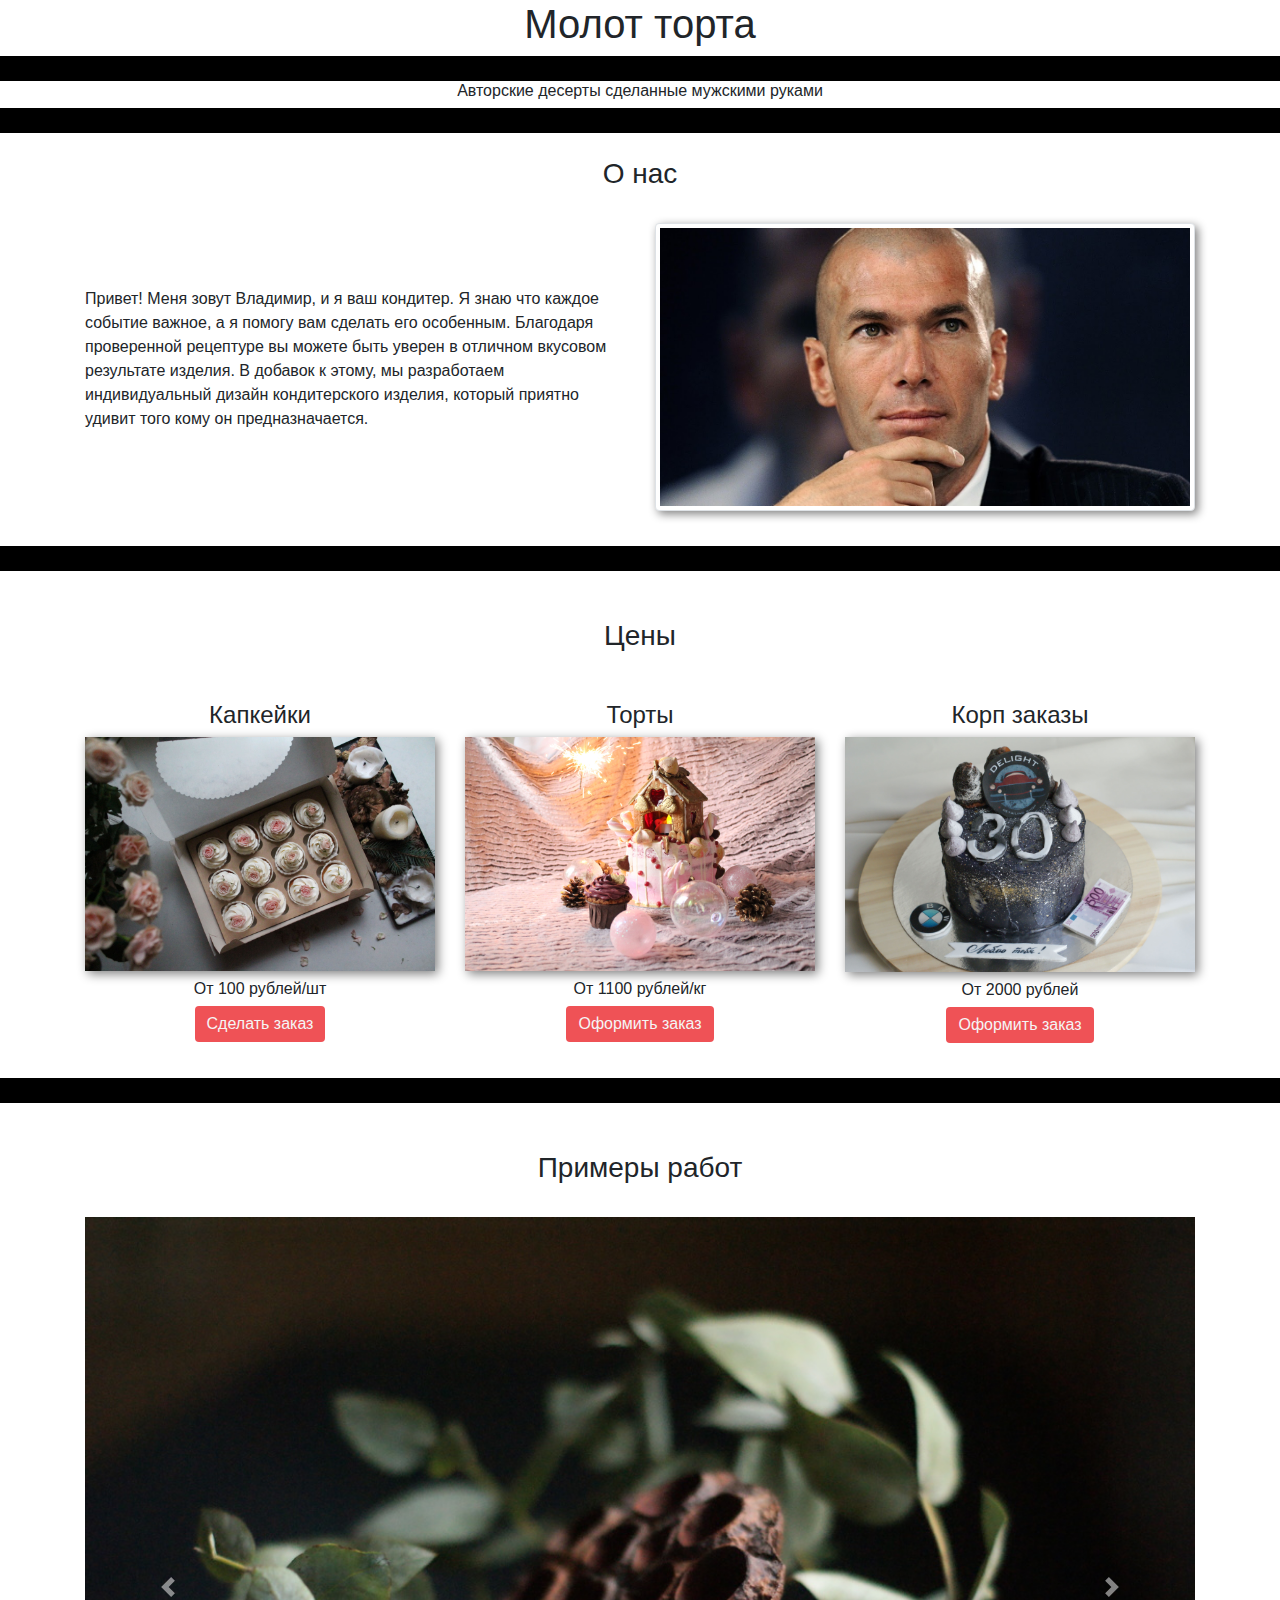
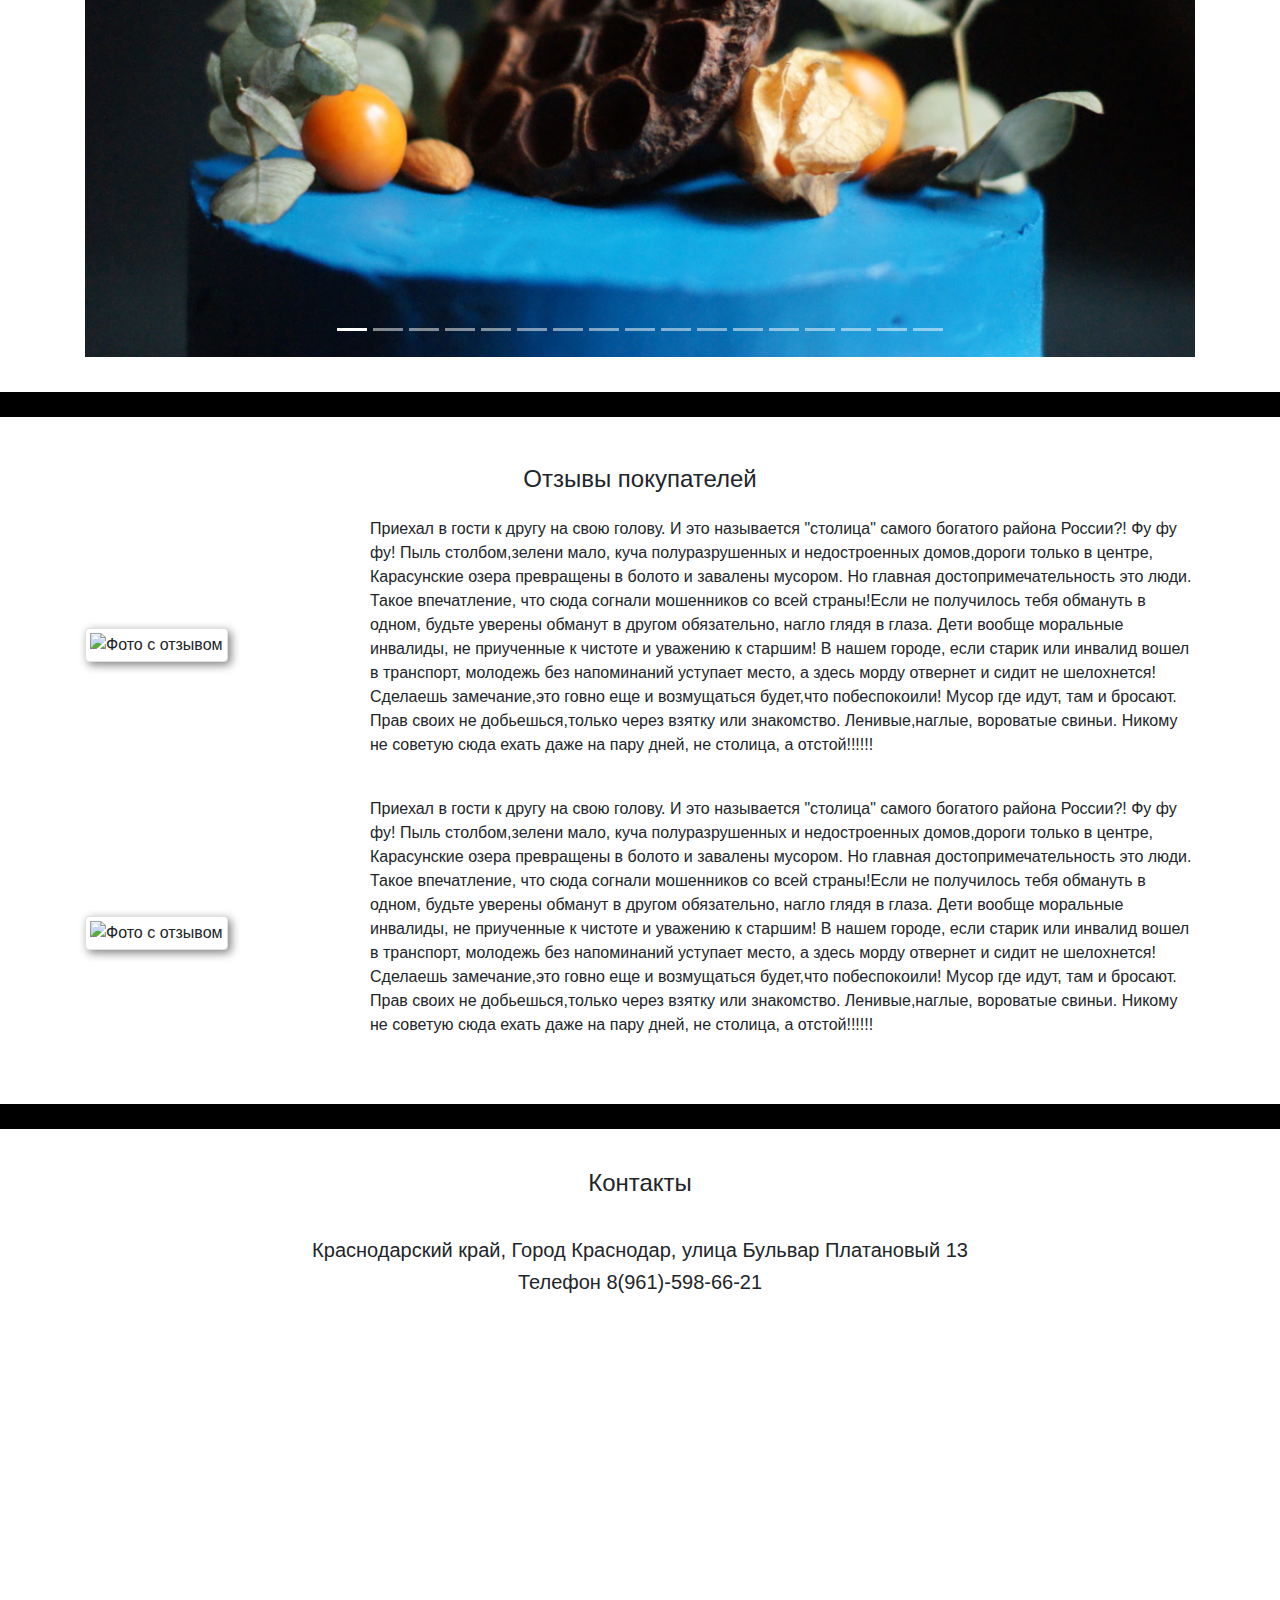
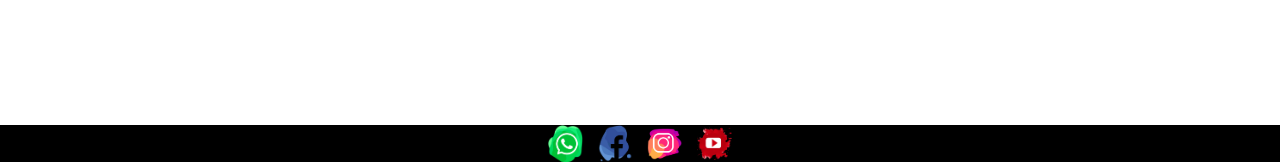
==== index.html @ bb6d7bee "change css/bootstrap for h1" ====
<!doctype html>
<html lang="en">
<head>
  <meta charset="utf-8">
  <meta name="viewport" content="width=device-width, initial-scale=1, shrink-to-fit=no">
  <link rel="stylesheet" href="https://maxcdn.bootstrapcdn.com/bootstrap/4.0.0/css/bootstrap.min.css" integrity="sha384-Gn5384xqQ1aoWXA+058RXPxPg6fy4IWvTNh0E263XmFcJlSAwiGgFAW/dAiS6JXm" crossorigin="anonymous">
  <link rel="stylesheet" href="css/style.css">
  <script src="https://code.jquery.com/jquery-3.2.1.slim.min.js" integrity="sha384-KJ3o2DKtIkvYIK3UENzmM7KCkRr/rE9/Qpg6aAZGJwFDMVNA/GpGFF93hXpG5KkN" crossorigin="anonymous"></script>
  <script src="https://cdnjs.cloudflare.com/ajax/libs/popper.js/1.12.9/umd/popper.min.js" integrity="sha384-ApNbgh9B+Y1QKtv3Rn7W3mgPxhU9K/ScQsAP7hUibX39j7fakFPskvXusvfa0b4Q" crossorigin="anonymous"></script>
  <script src="https://maxcdn.bootstrapcdn.com/bootstrap/4.0.0/js/bootstrap.min.js" integrity="sha384-JZR6Spejh4U02d8jOt6vLEHfe/JQGiRRSQQxSfFWpi1MquVdAyjUar5+76PVCmYl" crossorigin="anonymous"></script>

  <title>Молот торта</title>
</head>
<body>

<!--Заглавие-->
  <div class="row">
    <div class="col-12">
      <h1 class="text-center">Молот торта</h1>
      <div class="line" style="margin-top: 0"></div> <!--Разрыв между блоками-->
      <h6 class="text-center">Авторские десерты сделанные мужскими руками</h6>
    </div>
  </div>
<div class="line" style="margin-top: 0"></div> <!--Разрыв между блоками-->

<!--О Нас-->
<div class="container mt-4 mb-4">
  <div class="row">
    <div class="col-12">
      <h3 class="text-center">О нас</h3>
    </div>
  </div>
</div>
<div class="container">
  <div class="row align-items-center">
    <div class="col-12 col-md-6">
      <p>Привет! Меня зовут Владимир, и я ваш кондитер. Я знаю что каждое событие важное,
        а я помогу вам сделать его особенным. Благодаря проверенной рецептуре вы можете быть
        уверен в отличном вкусовом результате изделия. В добавок к этому,
        мы разработаем индивидуальный дизайн кондитерского изделия, который приятно удивит того
        кому он предназначается.</p>
    </div>
    <div class="col-12 col-md-6">
      <img
        src="img/my_photo.jpg"
        alt="Фотография"
        width="100%"
        class="img-thumbnail">
    </div>
  </div>
</div>
<div class="line"></div> <!--Разрыв между блоками-->

<!--Цены-->
<div class="container">
  <div class="row">
    <div class="col-12 mt-4 mb-4 ">
      <h3 class="text-center mt-4 mb-4">Цены</h3>
    </div>
    <div class="w-100"></div>
    <!--Блок с Капкейками-->
    <div class="col-12 col-md-4">
      <h4 class="text-center">Капкейки</h4>
      <img
        src="img/5.jpg"
        alt="foto"
        width="100%" class="photo">
      <h6 class="text-center mt-2">От 100 рублей/шт</h6>
      <div class="row justify-content-center">
        <div class="col text-center">
          <button type="button" class="btn btn-primary" data-toggle="modal" data-target="#exampleModal"
                  data-whatever="@mdo">Сделать заказ</button>
          <div class="modal fade" id="exampleModal" tabindex="-1" role="dialog" aria-labelledby="exampleModalLabel" aria-hidden="true">
            <div class="modal-dialog" role="document">
              <div class="modal-content">
                <div class="modal-header">
                  <h5 class="modal-title" id="exampleModalLabel">Сделать заказ</h5>
                  <button type="button" class="close" data-dismiss="modal" aria-label="Close">
                    <span aria-hidden="true">&times;</span>
                  </button>
                </div>
                <form action="form.php" method="post">
                  <div class="modal-body">

                    <div class="form-group row">
                      <label for="staticEmail" class="col-6 col-form-label">Ваш заказ</label>
                      <div class="col-6">
                        <input type="text" readonly class="form-control-plaintext" id="staticEmail" value="Капкейки" name=order>
                      </div>
                    </div>

                    <div class="form-group">
                      <label for="recipient-name" class="col-form-label">Укажите Ваше имя</label>
                      <input type="text" class="form-control" id="recipient-name" name="name"
                             placeholder="Владимир">
                    </div>

                    <div class="form-group">
                      <label for="recipient-name" class="col-form-label">Укажите Ваш номер телефона</label>
                      <input type="phone" class="form-control" id="recipient-phone" name="phone"
                             placeholder="89001234567">
                    </div>

                    <div class="form-group">
                      <label for="recipient-name" class="col-form-label">Укажите удобное время для
                        подтверждения заказа</label>
                      <input type="time" class="form-control" id="recipient-message" name="time"
                             placeholder="10:00">
                    </div>

                    <div class="form-group">
                      <label for="recipient-name" class="col-form-label">Описание заказа и колличество</label>
                      <textarea class="form-control" id="exampleFormControlTextarea1" rows="3" name="text"></textarea>
                    </div>

                    <div class="modal-footer">
                      <button type="button" class="btn btn-secondary" data-dismiss="modal">Закрыть</button>
                      <button type="submit" class="btn btn-primary">Отправить</button>
                    </div>
                  </div>
                </form>
              </div>
            </div>
          </div>
        </div>
      </div>
    </div>
    <!--Блок с Тортами-->
    <div class="col-12 col-md-4">
      <h4 class="text-center">Торты</h4>
      <img src="img/10.jpg"
           alt="foto"
           width="100%">
      <h6 class="text-center mt-2">От 1100 рублей/кг</h6>
      <div class="row justify-content-center">
        <div class="col text-center">
          <button type="button" class="btn btn-primary" data-toggle="modal"
                  data-target="#exampleModal2"
                  data-whatever="@mdo">Оформить заказ</button>
          <div class="modal fade" id="exampleModal2" tabindex="-1" role="dialog"
               aria-labelledby="exampleModalLabel" aria-hidden="true">
            <div class="modal-dialog" role="document">
              <div class="modal-content">
                <div class="modal-header">
                  <h5 class="modal-title" id="exampleModalLabel">Сделать заказ</h5>
                  <button type="button" class="close" data-dismiss="modal" aria-label="Close">
                    <span aria-hidden="true">&times;</span>
                  </button>
                </div>
                <form action="form.php" method="post">
                  <div class="modal-body">

                    <div class="form-group row">
                      <label for="staticEmail" class="col-6 col-form-label">Ваш заказ</label>
                      <div class="col-6">
                        <input type="text" readonly class="form-control-plaintext"
                               id="staticEmail" value="Торты" name=order>
                      </div>
                    </div>

                    <div class="form-group">
                      <label for="recipient-name" class="col-form-label">Укажите Ваше имя</label>
                      <input type="text" class="form-control" id="recipient-name" name="name"
                             placeholder="Владимир">
                    </div>

                    <div class="form-group">
                      <label for="recipient-name" class="col-form-label">Укажите Ваш номер телефона</label>
                      <input type="phone" class="form-control" id="recipient-phone" name="phone"
                             placeholder="89001234567">
                    </div>

                    <div class="form-group">
                      <label for="recipient-name" class="col-form-label">Укажите удобное время для
                        подтверждения заказа</label>
                      <input type="time" class="form-control" id="recipient-message" name="time"
                             placeholder="10:00">
                    </div>

                    <div class="form-group">
                      <label for="recipient-name" class="col-form-label">Описание заказа и колличество</label>
                      <textarea class="form-control" id="exampleFormControlTextarea1" rows="3" name="text"></textarea>
                    </div>

                    <div class="modal-footer">
                      <button type="button" class="btn btn-secondary" data-dismiss="modal">Закрыть</button>
                      <button type="submit" class="btn btn-primary">Отправить</button>
                    </div>
                  </div>
                </form>
              </div>
            </div>
          </div>
        </div>
      </div>
    </div>
    <!-- Блок с Корп заказами-->
    <div class="col-12 col-md-4">
      <h4 class="text-center">Корп заказы</h4>
      <img src="img/11.jpg"
           alt="foto"
           width="100%">
      <h6 class="text-center mt-2">От 2000 рублей</h6>
      <div class="row justify-content-center">
        <div class="col text-center">
          <button type="button" class="btn btn-primary" data-toggle="modal"
                  data-target="#exampleModal3"
                  data-whatever="@mdo">Оформить заказ</button>
          <div class="modal fade" id="exampleModal3" tabindex="-1" role="dialog"
               aria-labelledby="exampleModalLabel" aria-hidden="true">
            <div class="modal-dialog" role="document">
              <div class="modal-content">
                <div class="modal-header">
                  <h5 class="modal-title" id="exampleModalLabel">Сделать заказ</h5>
                  <button type="button" class="close" data-dismiss="modal" aria-label="Close">
                    <span aria-hidden="true">&times;</span>
                  </button>
                </div>
                <form action="form.php" method="post">
                  <div class="modal-body">

                    <div class="form-group row">
                      <label for="staticEmail" class="col-6 col-form-label">Ваш заказ</label>
                      <div class="col-6">
                        <input type="text" readonly class="form-control-plaintext"
                               id="staticEmail" value="Корпоративный заказ" name=order>
                      </div>
                    </div>

                    <div class="form-group">
                      <label for="recipient-name" class="col-form-label">Укажите Ваше имя</label>
                      <input type="text" class="form-control" id="recipient-name" name="name"
                             placeholder="Владимир">
                    </div>

                    <div class="form-group">
                      <label for="recipient-name" class="col-form-label">Укажите Ваш номер телефона</label>
                      <input type="phone" class="form-control" id="recipient-phone" name="phone"
                             placeholder="89001234567">
                    </div>

                    <div class="form-group">
                      <label for="recipient-name" class="col-form-label">Укажите удобное время для
                        подтверждения заказа</label>
                      <input type="time" class="form-control" id="recipient-message" name="time"
                             placeholder="10:00">
                    </div>

                    <div class="form-group">
                      <label for="recipient-name" class="col-form-label">Описание заказа и колличество</label>
                      <textarea class="form-control" id="exampleFormControlTextarea1" rows="3" name="text"></textarea>
                    </div>

                    <div class="modal-footer">
                      <button type="button" class="btn btn-secondary" data-dismiss="modal">Закрыть</button>
                      <button type="submit" class="btn btn-primary">Отправить</button>
                    </div>
                  </div>
                </form>
              </div>
            </div>
          </div>
        </div>
      </div>
    </div>
  </div>
</div>
<div class="line"></div> <!--Разрыв между блоками-->

<!--Примеры работ -->
<div class="container mt-5 mb-4">
  <div class="row">
    <div class="col-12">
      <h3 class="text-center">Примеры работ</h3>
    </div>
  </div>
</div>

<!--Примеры работ - слайд-->
<div class="container mb-3">
  <div class="row">
    <div class="col">
      <div id="carouselExampleIndicators" class="carousel slide" data-ride="carousel">
        <ol class="carousel-indicators">
          <li data-target="#carouselExampleIndicators" data-slide-to="0" class="active"></li>
          <li data-target="#carouselExampleIndicators" data-slide-to="1"></li>
          <li data-target="#carouselExampleIndicators" data-slide-to="2"></li>
          <li data-target="#carouselExampleIndicators" data-slide-to="3"></li>
          <li data-target="#carouselExampleIndicators" data-slide-to="4"></li>
          <li data-target="#carouselExampleIndicators" data-slide-to="5"></li>
          <li data-target="#carouselExampleIndicators" data-slide-to="6"></li>
          <li data-target="#carouselExampleIndicators" data-slide-to="7"></li>
          <li data-target="#carouselExampleIndicators" data-slide-to="8"></li>
          <li data-target="#carouselExampleIndicators" data-slide-to="9"></li>
          <li data-target="#carouselExampleIndicators" data-slide-to="10"></li>
          <li data-target="#carouselExampleIndicators" data-slide-to="11"></li>
          <li data-target="#carouselExampleIndicators" data-slide-to="12"></li>
          <li data-target="#carouselExampleIndicators" data-slide-to="13"></li>
          <li data-target="#carouselExampleIndicators" data-slide-to="14"></li>
          <li data-target="#carouselExampleIndicators" data-slide-to="15"></li>
          <li data-target="#carouselExampleIndicators" data-slide-to="16"></li>
        </ol>
        <div class="carousel-inner">
          <div class="carousel-item active">
            <img class="d-block w-100" src="img/15.jpg" alt="Первый слайд">
          </div>
          <div class="carousel-item">
            <img class="d-block w-100" src="img/2.jpg" alt="Слайд">
          </div>
          <div class="carousel-item">
            <img class="d-block w-100" src="img/3.jpg" alt="Слайд">
          </div>
          <div class="carousel-item">
            <img class="d-block w-100" src="img/4.jpg" alt="Cлайд">
          </div>
          <div class="carousel-item">
            <img class="d-block w-100" src="img/5.jpg" alt="Cлайд">
          </div>
          <div class="carousel-item">
            <img class="d-block w-100" src="img/6.jpg" alt="Cлайд">
          </div>
          <div class="carousel-item">
            <img class="d-block w-100" src="img/7.jpg" alt="Cлайд">
          </div>
          <div class="carousel-item">
            <img class="d-block w-100" src="img/8.jpg" alt="Cлайд">
          </div>
          <div class="carousel-item">
            <img class="d-block w-100" src="img/9.jpg" alt="Cлайд">
          </div>
          <div class="carousel-item">
            <img class="d-block w-100" src="img/10.jpg" alt="Cлайд">
          </div>
          <div class="carousel-item">
            <img class="d-block w-100" src="img/11.jpg" alt="Cлайд">
          </div>
          <div class="carousel-item">
            <img class="d-block w-100" src="img/12.jpg" alt="Cлайд">
          </div>
          <div class="carousel-item">
            <img class="d-block w-100" src="img/13.jpg" alt="Cлайд">
          </div>
          <div class="carousel-item">
            <img class="d-block w-100" src="img/14.jpg" alt="Cлайд">
          </div>
          <div class="carousel-item">
            <img class="d-block w-100" src="img/16.jpg" alt="Cлайд">
          </div>
          <div class="carousel-item">
            <img class="d-block w-100" src="img/1.jpg" alt="Cлайд">
          </div>
        </div>
        <a class="carousel-control-prev" href="#carouselExampleIndicators" role="button" data-slide="prev">
          <span class="carousel-control-prev-icon" aria-hidden="true" ></span>
          <span class="sr-only">Предыдущее фото</span>
        </a>
        <a class="carousel-control-next" href="#carouselExampleIndicators" role="button" data-slide="next">
          <span class="carousel-control-next-icon" aria-hidden="true"></span>
          <span class="sr-only">Следующее</span>
        </a>
      </div>
    </div>
  </div>
</div>

<div class="line"></div> <!--Разрыв между блоками-->
<!--Отзывы-->
<div class="container" >
  <h4 class="text-center mt-5 mb-4">Отзывы покупателей</h4>
  <div class="row align-items-center">
    <div class="col-12 col-md-3">
      <img src="http://turrnik.ru/wp-content/uploads/2015/06/ot1.jpg" alt="Фото с отзывом"
           width="100%" class="img-thumbnail">
    </div>
    <div class="col-12 col-md-9">
      <p>
        Приехал в гости к другу на свою голову. И это называется "столица" самого богатого района России?! Фу фу фу! Пыль столбом,зелени мало, куча полуразрушенных и недостроенных домов,дороги только в центре, Карасунские озера превращены в болото и завалены мусором. Но главная достопримечательность это люди. Такое впечатление, что сюда согнали мошенников со всей страны!Если не получилось тебя обмануть в одном, будьте уверены обманут в другом обязательно, нагло глядя в глаза. Дети вообще моральные инвалиды, не приученные к чистоте и уважению к старшим! В нашем городе, если старик или инвалид вошел в транспорт, молодежь без напоминаний уступает место, а здесь морду отвернет и сидит не шелохнется! Сделаешь замечание,это говно еще и возмущаться будет,что побеспокоили! Мусор где идут, там и бросают. Прав своих не добьешься,только через взятку или знакомство. Ленивые,наглые, вороватые свиньи. Никому не советую сюда ехать даже на пару дней, не столица, а отстой!!!!!!
      </p>
    </div>
    <div class="w-100 mt-4"></div>
    <div class="col-12 col-md-3">
      <img src="http://turrnik.ru/wp-content/uploads/2015/06/ot1.jpg" alt="Фото с отзывом"
           width="100%" class="img-thumbnail">
    </div>
    <div class="col-12 col-md-9 mb-3">
      <p>
        Приехал в гости к другу на свою голову. И это называется "столица" самого богатого района России?! Фу фу фу! Пыль столбом,зелени мало, куча полуразрушенных и недостроенных домов,дороги только в центре, Карасунские озера превращены в болото и завалены мусором. Но главная достопримечательность это люди. Такое впечатление, что сюда согнали мошенников со всей страны!Если не получилось тебя обмануть в одном, будьте уверены обманут в другом обязательно, нагло глядя в глаза. Дети вообще моральные инвалиды, не приученные к чистоте и уважению к старшим! В нашем городе, если старик или инвалид вошел в транспорт, молодежь без напоминаний уступает место, а здесь морду отвернет и сидит не шелохнется! Сделаешь замечание,это говно еще и возмущаться будет,что побеспокоили! Мусор где идут, там и бросают. Прав своих не добьешься,только через взятку или знакомство. Ленивые,наглые, вороватые свиньи. Никому не советую сюда ехать даже на пару дней, не столица, а отстой!!!!!!
      </p>
    </div>
    <div class="w-100"></div>
  </div>
</div>

<div class="line"></div> <!--Разрыв между блоками-->



<!--Контакты-->
<div class="container-fluid mt-4">
  <div class="row">
    <div class="col-12 p-3">
      <h4 class="text-center">Контакты</h4>
    </div>
    <div class="col-12 p-3">
      <h5 class="text-center">Краснодарский край, Город Краснодар, улица Бульвар Платановый
        13</h5>
      <h5 class="text-center">Телефон 8(961)-598-66-21</h5>
    </div>
  </div>
</div>
<div class="container">
  <div class="row">
    <div class="col">
      <iframe
        src="https://yandex.ru/map-widget/v1/?um=constructor%3A4e209ef727628f4941ab691f46fc8a4431292b7614eeb15c404d5b3f875d8364&amp;source=constructor" width="100%" height="400px" frameborder="0"></iframe>
    </div>
  </div>
</div>
<div class="container-fluid" style="background: black">
  <div class="row ">
    <div class="col text-center">
      <a href="tel:89615986621"><img src="img/icons/1.png" alt="Иконка" width="35px"
                                     style="box-shadow: none; margin: 0 5px"></a>
      <a
        href="#"><img src="img/icons/2.png" alt="Иконка" width="35px"
                      style="box-shadow: none;margin: 0 5px"></a>
      <a
        href="https://www.instagram.com/molot_torta/"><img src="img/icons/3.png" alt="Иконка" width="35px"
                                                            style="box-shadow: none;margin: 0 5px"></a>
      <a
        href="#"><img src="img/icons/4.png" alt="Иконка" width="35px"
                      style="box-shadow: none;margin: 0 5px"></a>
    </div>
  </div>
</div>



<!-- BEGIN JIVOSITE CODE {literal} -->
<script type='text/javascript'>
    (function(){ var widget_id = 'Y4nfCwKF2p';var d=document;var w=window;function l(){
        var s = document.createElement('script'); s.type = 'text/javascript'; s.async = true; s.src = '//code.jivosite.com/script/widget/'+widget_id; var ss = document.getElementsByTagName('script')[0]; ss.parentNode.insertBefore(s, ss);}if(d.readyState=='complete'){l();}else{if(w.attachEvent){w.attachEvent('onload',l);}else{w.addEventListener('load',l,false);}}})();</script>
<!-- {/literal} END JIVOSITE CODE -->

</body>
</html>
---- css/style.css ----
.image-1 {
  margin: 0 auto;
}

.image-1 img{
  margin: 0 15px;
  box-shadow: none;
}

.btn-primary {
  background: #EF5256;
  color: whitesmoke;
  border: none;
}

.btn-primary:hover {
  background: whitesmoke;
  color: firebrick;
}

img{
  box-shadow: 3px 3px 10px grey;
}

.line {
  border-top: 25px solid black;
  margin-top: 35px;
  width: 100%;
}
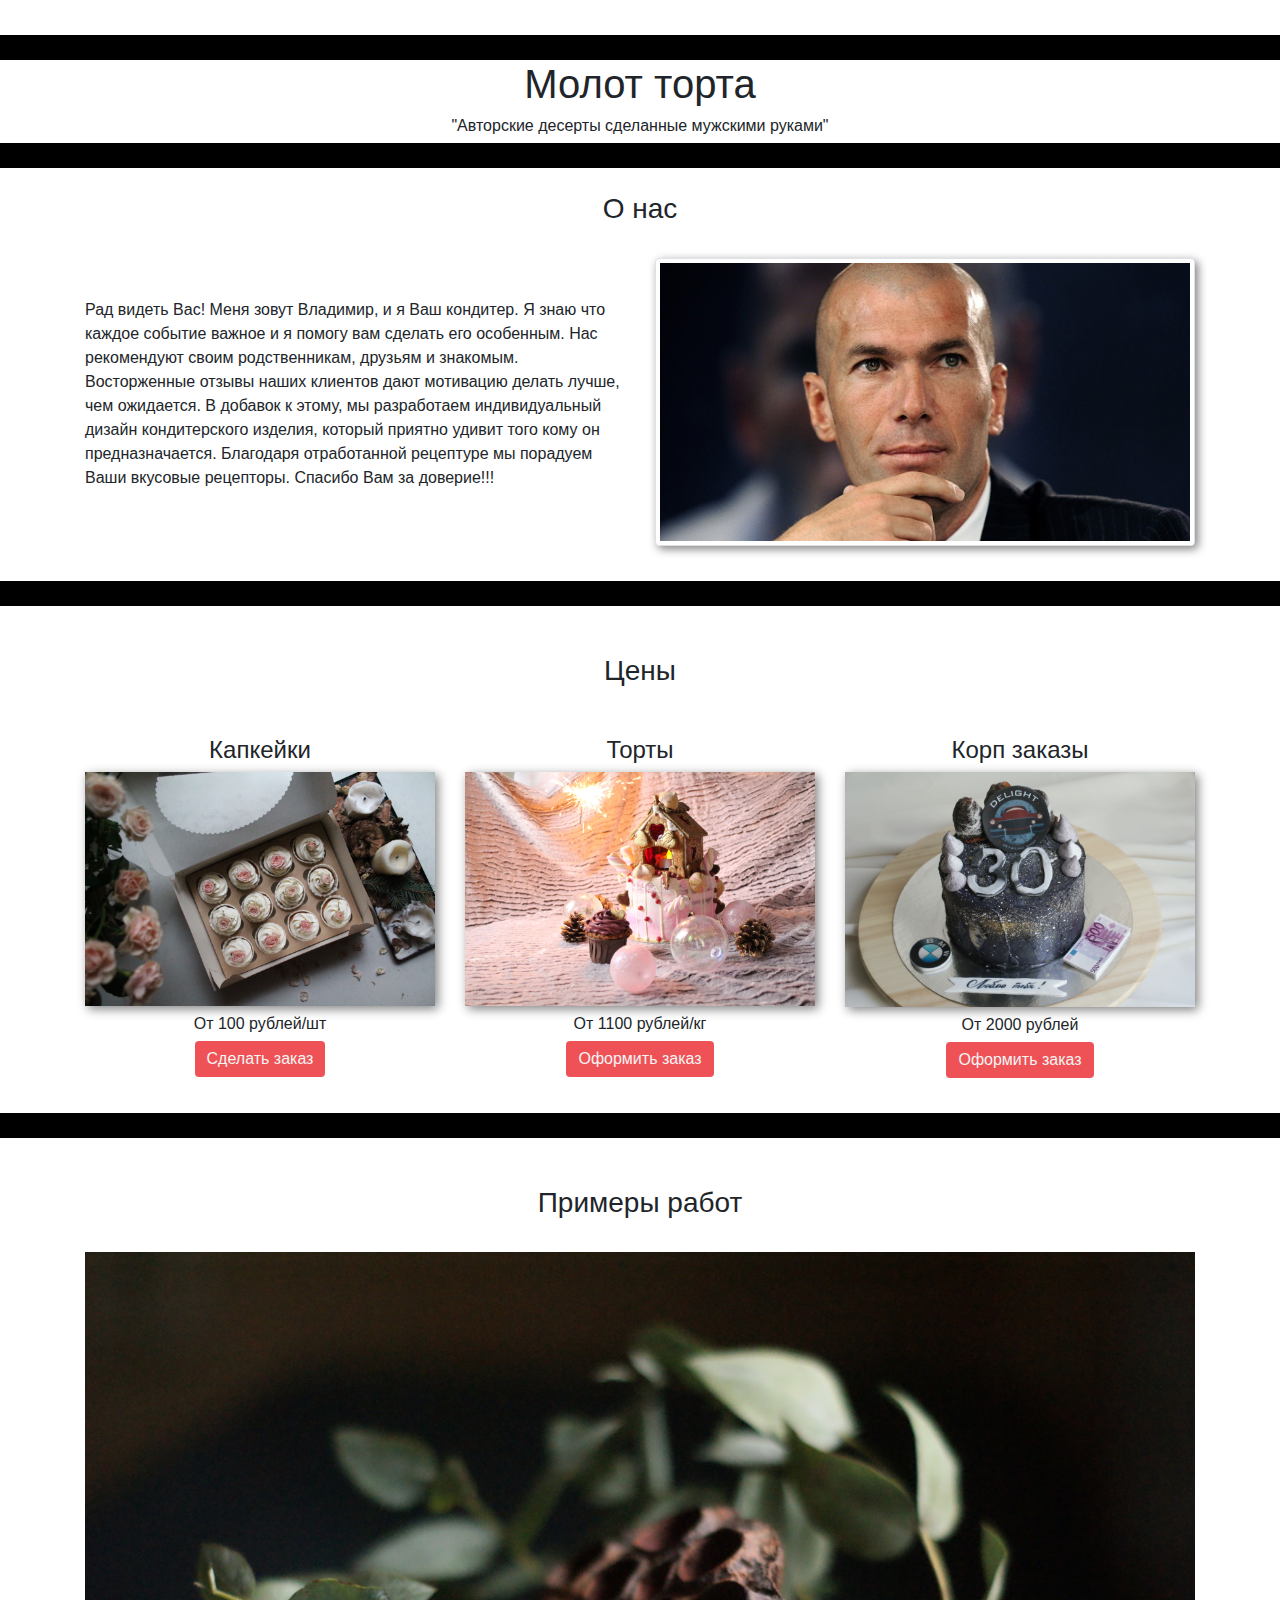
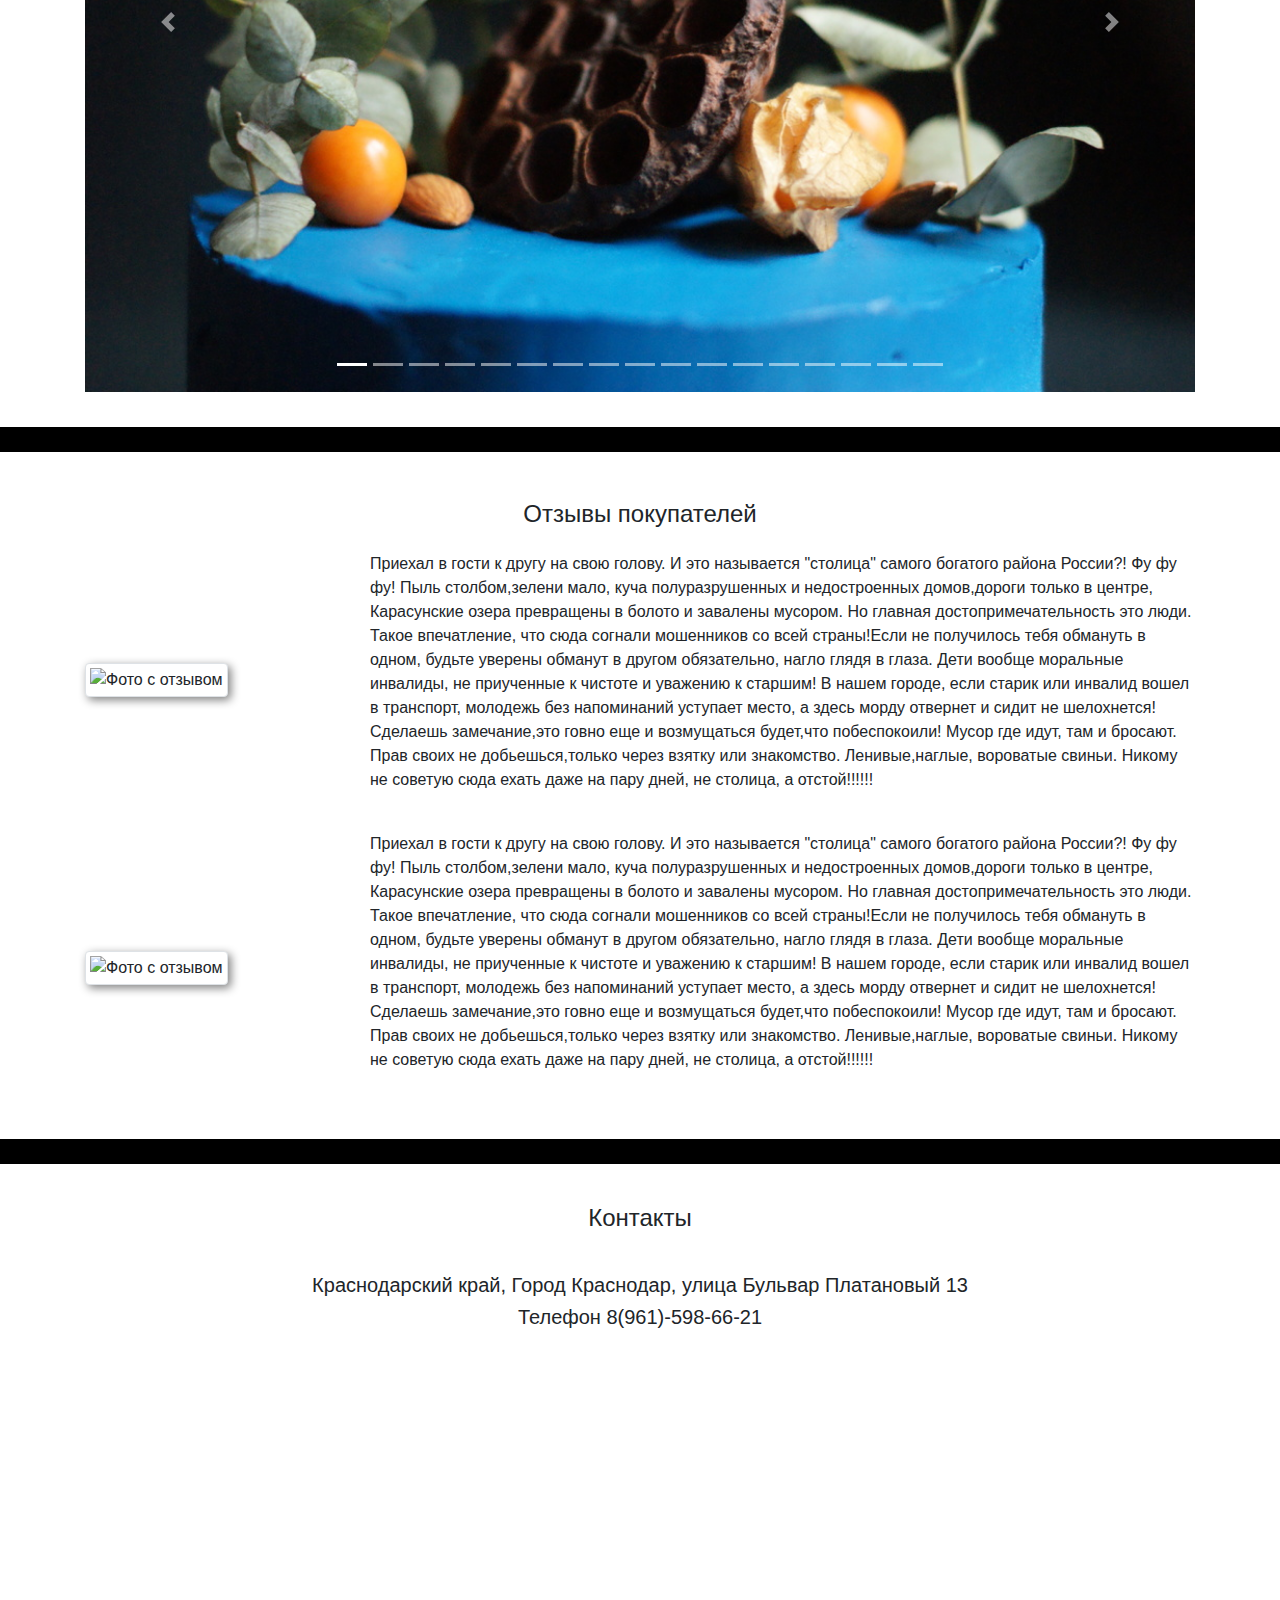
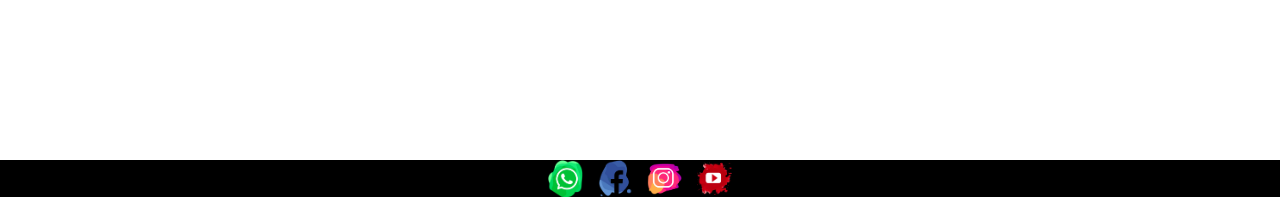
==== commit 968aaabc: "Change description" ====
--- a/index.html
+++ b/index.html
@@ -13,12 +13,12 @@
 </head>
 <body>
 
+<div class="line"></div> <!--Разрыв между блоками-->
 <!--Заглавие-->
   <div class="row">
     <div class="col-12">
       <h1 class="text-center">Молот торта</h1>
-      <div class="line" style="margin-top: 0"></div> <!--Разрыв между блоками-->
-      <h6 class="text-center">Авторские десерты сделанные мужскими руками</h6>
+      <h6 class="text-center">"Авторские десерты сделанные мужскими руками"</h6>
     </div>
   </div>
 <div class="line" style="margin-top: 0"></div> <!--Разрыв между блоками-->
@@ -34,11 +34,7 @@
 <div class="container">
   <div class="row align-items-center">
     <div class="col-12 col-md-6">
-      <p>Привет! Меня зовут Владимир, и я ваш кондитер. Я знаю что каждое событие важное,
-        а я помогу вам сделать его особенным. Благодаря проверенной рецептуре вы можете быть
-        уверен в отличном вкусовом результате изделия. В добавок к этому,
-        мы разработаем индивидуальный дизайн кондитерского изделия, который приятно удивит того
-        кому он предназначается.</p>
+      <p>Рад видеть Вас! Меня зовут Владимир, и я Ваш кондитер. Я знаю что каждое событие важное и я помогу вам сделать его особенным. Нас рекомендуют своим родственникам, друзьям и знакомым. Восторженные отзывы наших клиентов дают мотивацию делать лучше, чем ожидается. В добавок к этому, мы разработаем индивидуальный дизайн кондитерского изделия, который приятно удивит того кому он предназначается. Благодаря отработанной рецептуре мы порадуем Ваши вкусовые рецепторы. Спасибо Вам за доверие!!!</p>
     </div>
     <div class="col-12 col-md-6">
       <img
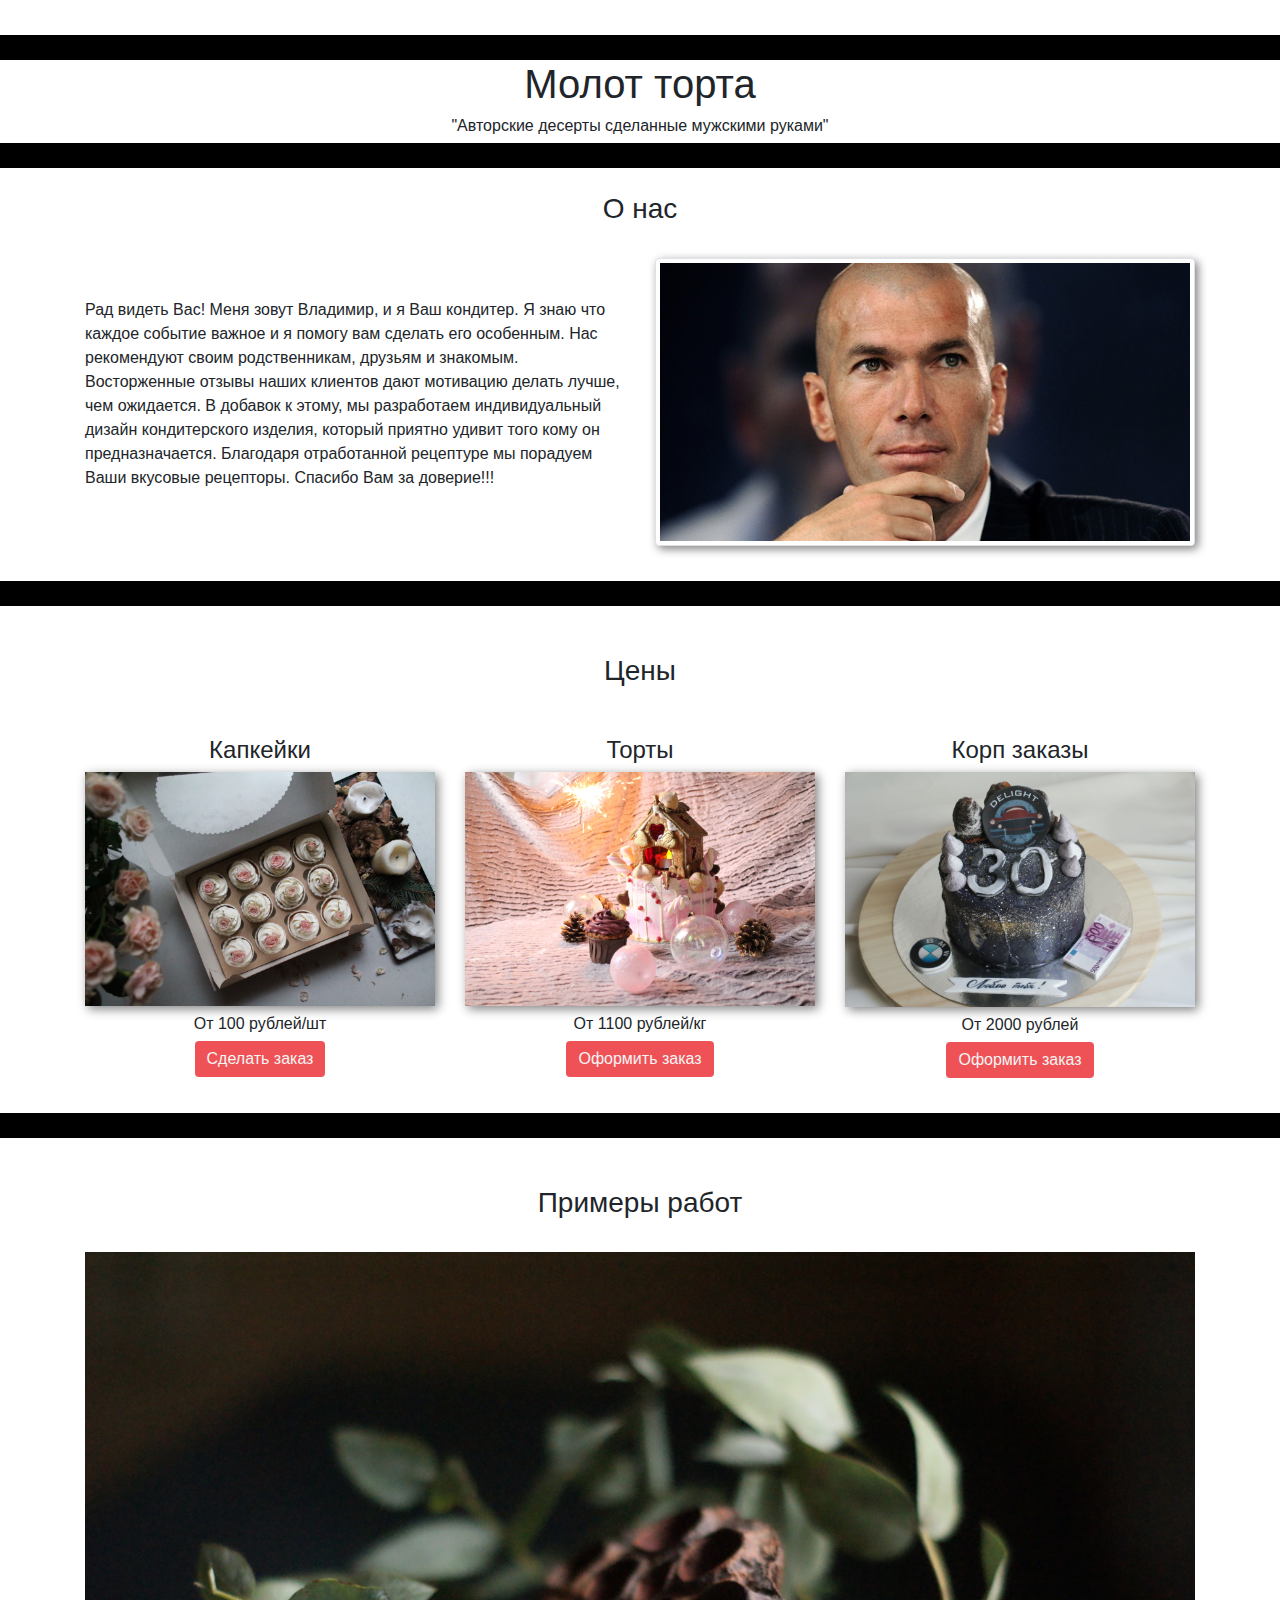
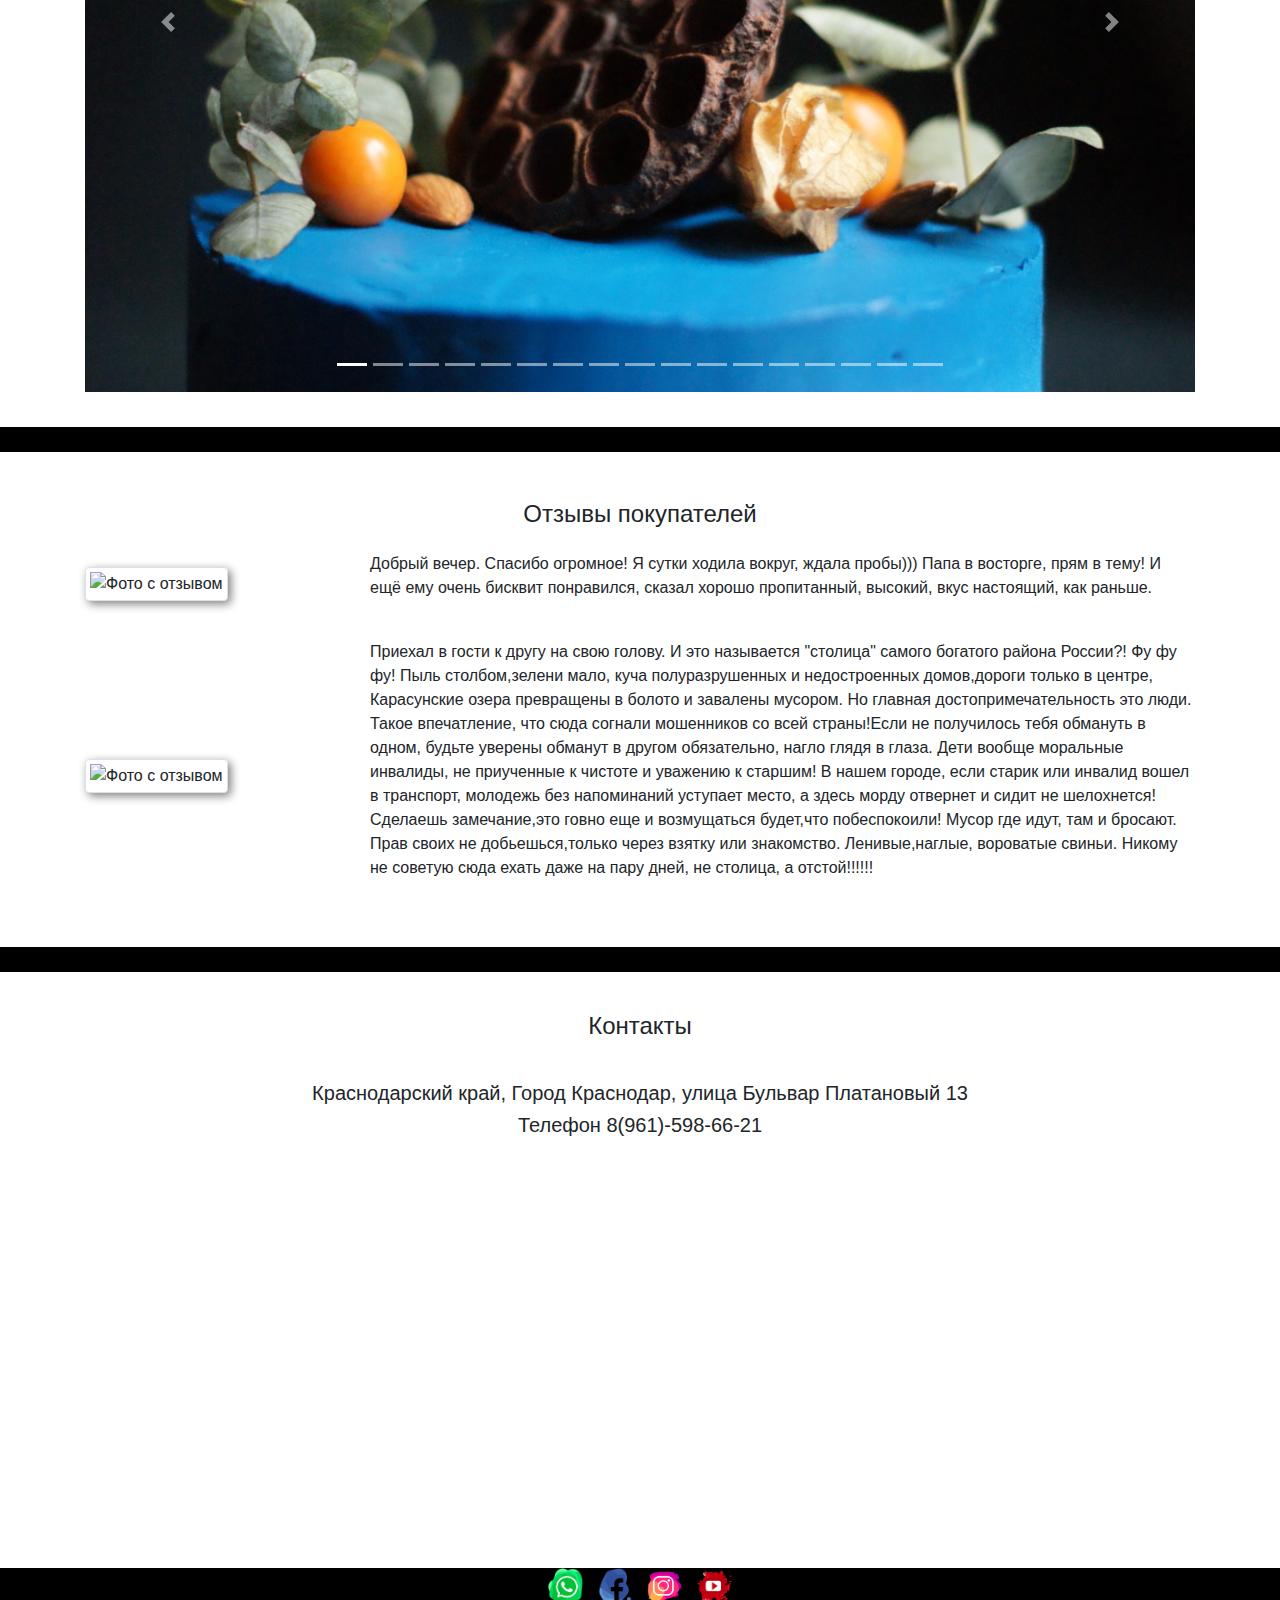
==== commit 028be0c3: "added first feedback" ====
--- a/index.html
+++ b/index.html
@@ -365,12 +365,12 @@
   <h4 class="text-center mt-5 mb-4">Отзывы покупателей</h4>
   <div class="row align-items-center">
     <div class="col-12 col-md-3">
-      <img src="http://turrnik.ru/wp-content/uploads/2015/06/ot1.jpg" alt="Фото с отзывом"
+      <img src="img/Otz1.jpeg" alt="Фото с отзывом"
            width="100%" class="img-thumbnail">
     </div>
     <div class="col-12 col-md-9">
       <p>
-        Приехал в гости к другу на свою голову. И это называется "столица" самого богатого района России?! Фу фу фу! Пыль столбом,зелени мало, куча полуразрушенных и недостроенных домов,дороги только в центре, Карасунские озера превращены в болото и завалены мусором. Но главная достопримечательность это люди. Такое впечатление, что сюда согнали мошенников со всей страны!Если не получилось тебя обмануть в одном, будьте уверены обманут в другом обязательно, нагло глядя в глаза. Дети вообще моральные инвалиды, не приученные к чистоте и уважению к старшим! В нашем городе, если старик или инвалид вошел в транспорт, молодежь без напоминаний уступает место, а здесь морду отвернет и сидит не шелохнется! Сделаешь замечание,это говно еще и возмущаться будет,что побеспокоили! Мусор где идут, там и бросают. Прав своих не добьешься,только через взятку или знакомство. Ленивые,наглые, вороватые свиньи. Никому не советую сюда ехать даже на пару дней, не столица, а отстой!!!!!!
+        Добрый вечер. Спасибо огромное! Я сутки ходила вокруг, ждала пробы))) Папа в восторге, прям в тему! И ещё ему очень бисквит понравился, сказал хорошо пропитанный, высокий, вкус настоящий, как раньше.
       </p>
     </div>
     <div class="w-100 mt-4"></div>
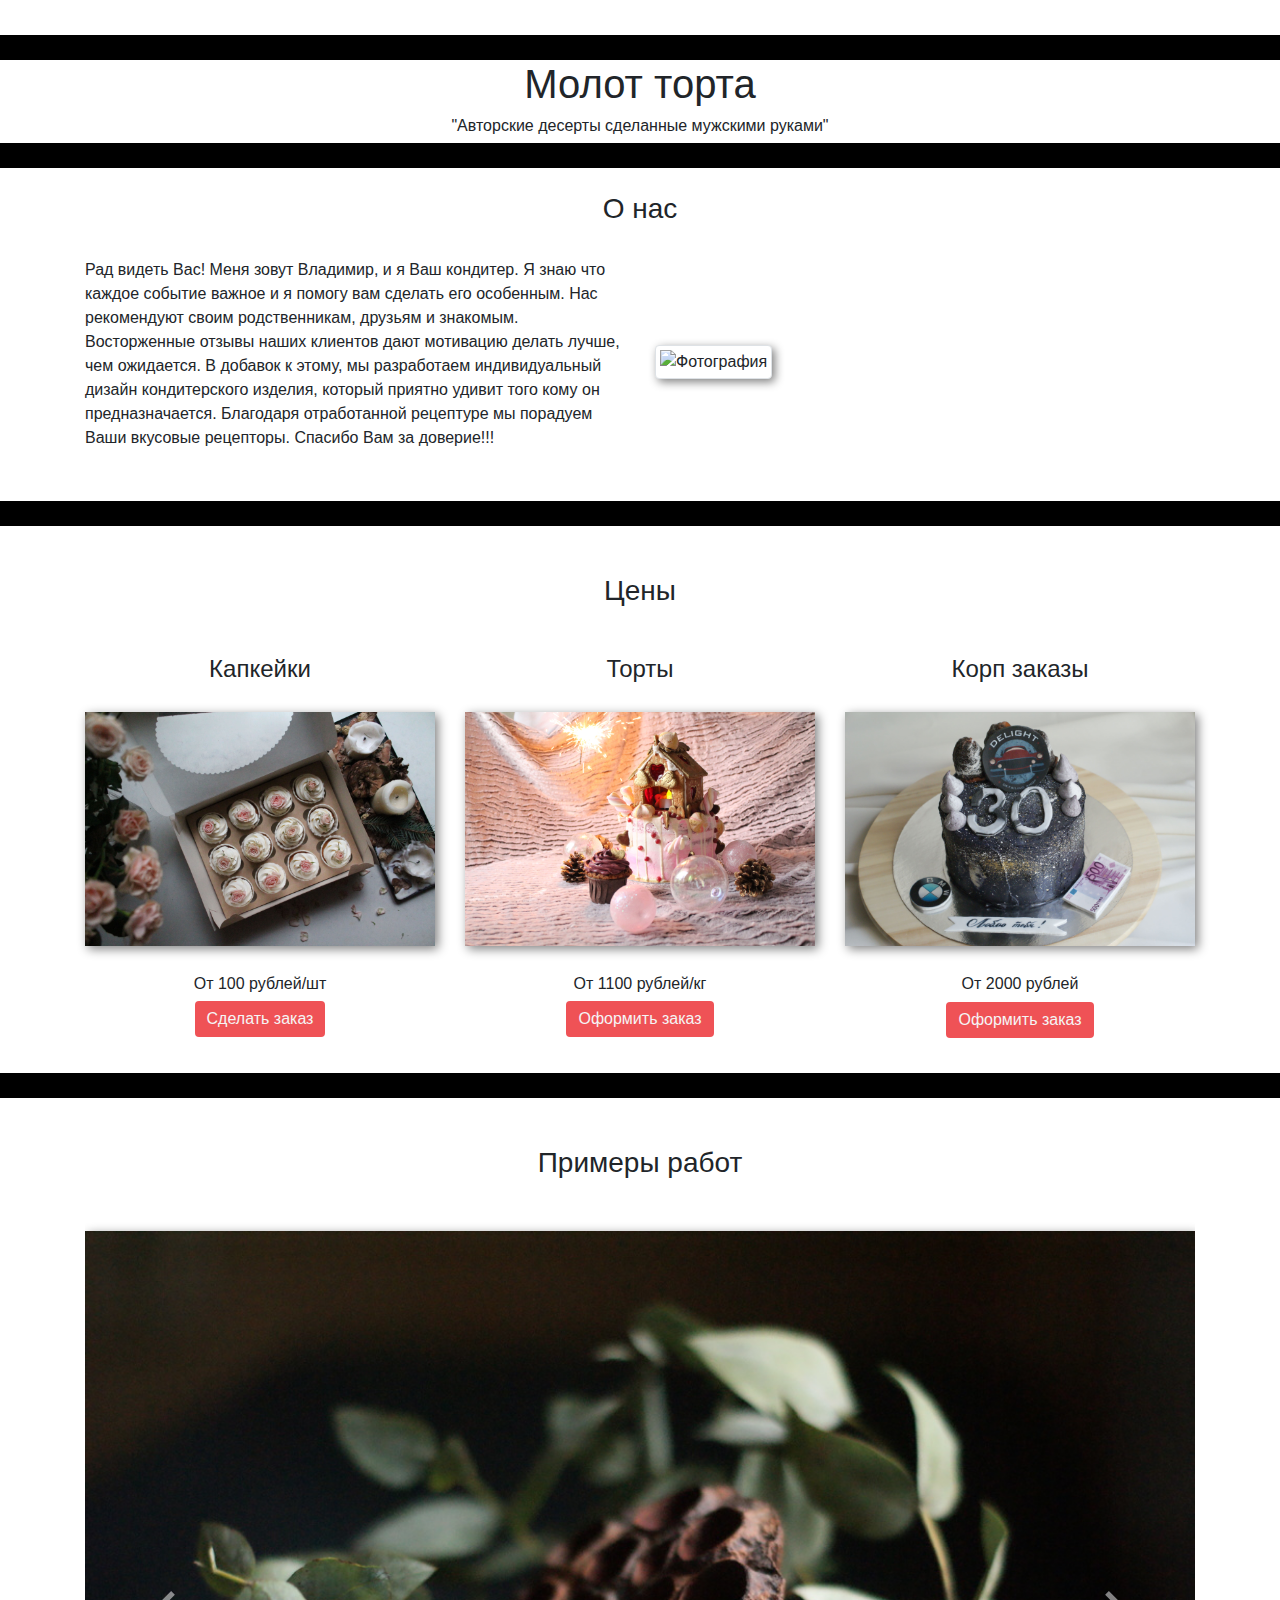
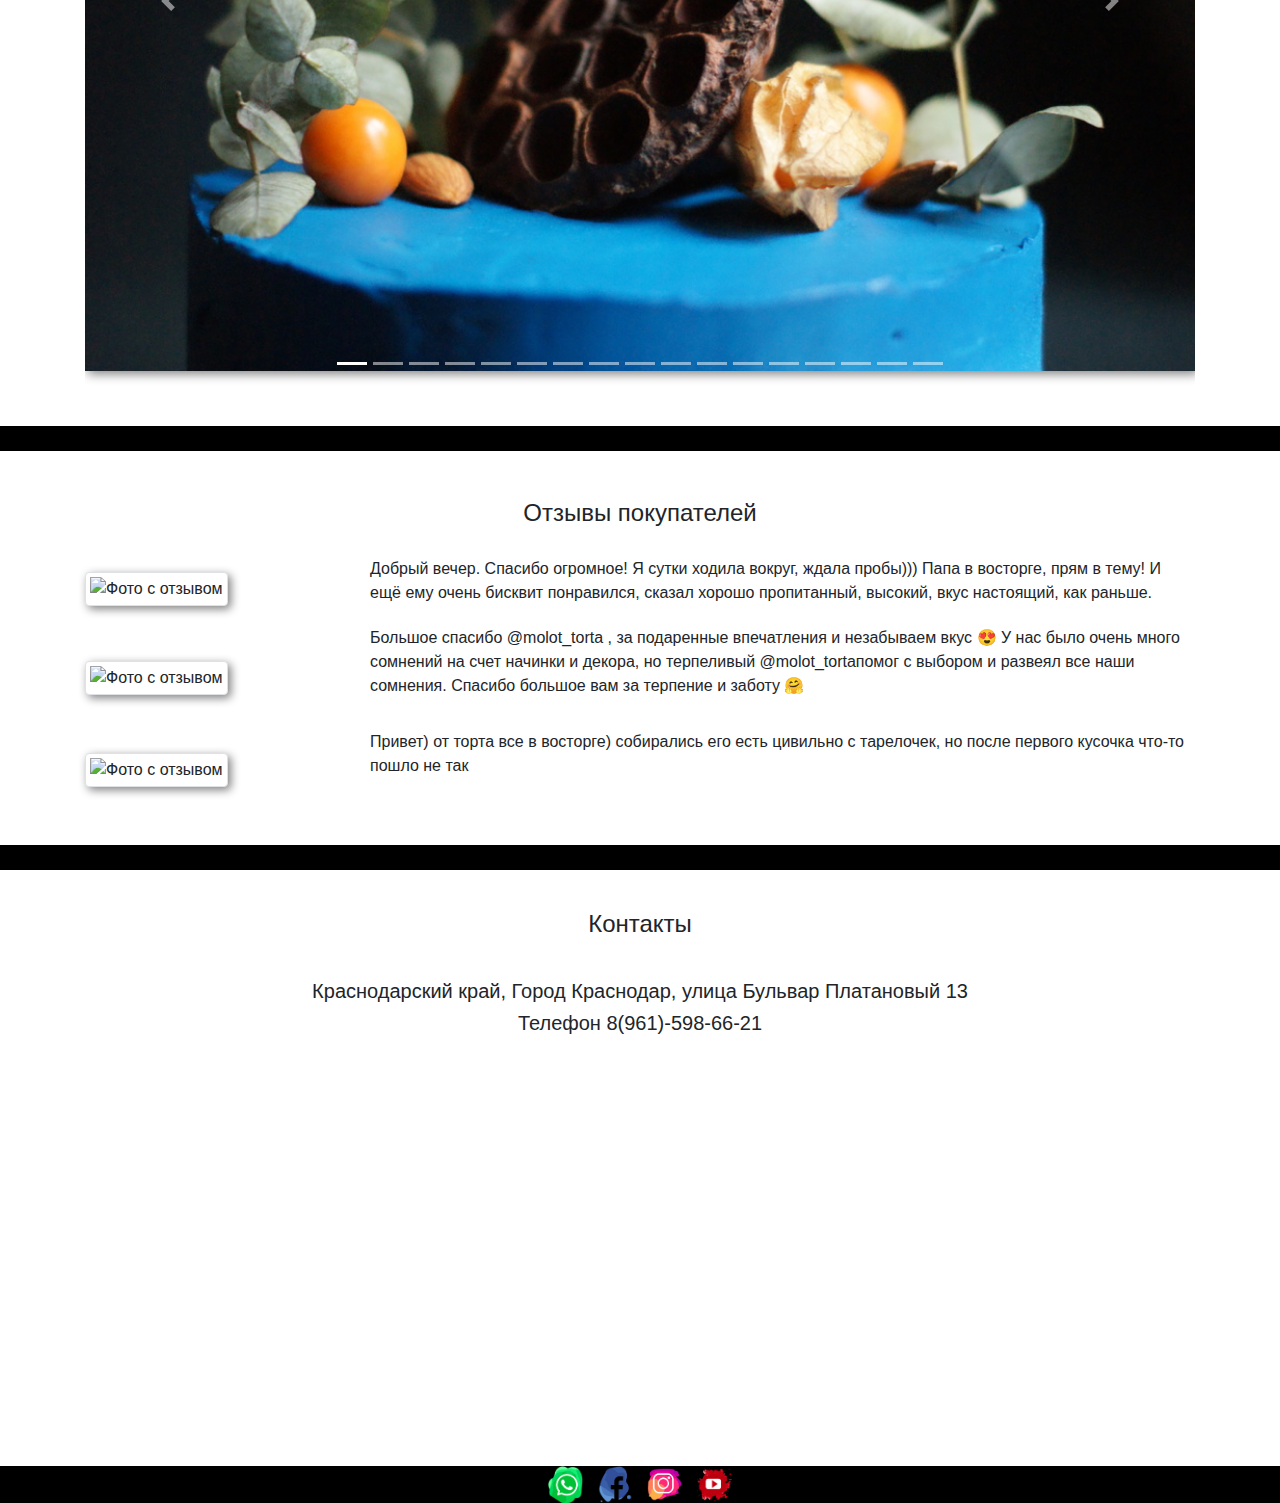
==== commit 68eee56b: "added my photo" ====
--- a/index.html
+++ b/index.html
@@ -38,7 +38,7 @@
     </div>
     <div class="col-12 col-md-6">
       <img
-        src="img/my_photo.jpg"
+        src="img/my.jpeg"
         alt="Фотография"
         width="100%"
         class="img-thumbnail">
@@ -363,9 +363,10 @@
 <!--Отзывы-->
 <div class="container" >
   <h4 class="text-center mt-5 mb-4">Отзывы покупателей</h4>
+
   <div class="row align-items-center">
     <div class="col-12 col-md-3">
-      <img src="img/Otz1.jpeg" alt="Фото с отзывом"
+      <img src="img/otz1.jpeg" alt="Фото с отзывом"
            width="100%" class="img-thumbnail">
     </div>
     <div class="col-12 col-md-9">
@@ -373,17 +374,27 @@
         Добрый вечер. Спасибо огромное! Я сутки ходила вокруг, ждала пробы))) Папа в восторге, прям в тему! И ещё ему очень бисквит понравился, сказал хорошо пропитанный, высокий, вкус настоящий, как раньше.
       </p>
     </div>
-    <div class="w-100 mt-4"></div>
+
     <div class="col-12 col-md-3">
-      <img src="http://turrnik.ru/wp-content/uploads/2015/06/ot1.jpg" alt="Фото с отзывом"
+      <img src="img/otz3.jpeg" alt="Фото с отзывом"
            width="100%" class="img-thumbnail">
     </div>
     <div class="col-12 col-md-9 mb-3">
       <p>
-        Приехал в гости к другу на свою голову. И это называется "столица" самого богатого района России?! Фу фу фу! Пыль столбом,зелени мало, куча полуразрушенных и недостроенных домов,дороги только в центре, Карасунские озера превращены в болото и завалены мусором. Но главная достопримечательность это люди. Такое впечатление, что сюда согнали мошенников со всей страны!Если не получилось тебя обмануть в одном, будьте уверены обманут в другом обязательно, нагло глядя в глаза. Дети вообще моральные инвалиды, не приученные к чистоте и уважению к старшим! В нашем городе, если старик или инвалид вошел в транспорт, молодежь без напоминаний уступает место, а здесь морду отвернет и сидит не шелохнется! Сделаешь замечание,это говно еще и возмущаться будет,что побеспокоили! Мусор где идут, там и бросают. Прав своих не добьешься,только через взятку или знакомство. Ленивые,наглые, вороватые свиньи. Никому не советую сюда ехать даже на пару дней, не столица, а отстой!!!!!!
+        Большое спасибо @molot_torta , за подаренные впечатления и незабываем вкус 😍
+        У нас было очень много сомнений на счет начинки и декора, но терпеливый @molot_tortaпомог с выбором и развеял все наши сомнения. Спасибо большое вам за терпение и заботу 🤗
       </p>
     </div>
-    <div class="w-100"></div>
+
+    <div class="col-12 col-md-3">
+      <img src="img/otz2.jpeg" alt="Фото с отзывом"
+           width="100%" class="img-thumbnail">
+    </div>
+    <div class="col-12 col-md-9 mb-3">
+      <p>
+        Привет) от торта все в восторге) собирались его есть цивильно с тарелочек, но после первого кусочка что-то пошло не так
+      </p>
+    </div>
   </div>
 </div>
 
--- a/css/style.css
+++ b/css/style.css
@@ -20,10 +20,14 @@
 
 img{
   box-shadow: 3px 3px 10px grey;
+  margin: 20px 0;
 }
 
 .line {
   border-top: 25px solid black;
   margin-top: 35px;
   width: 100%;
+}
+
+.img-thumbnail{
 }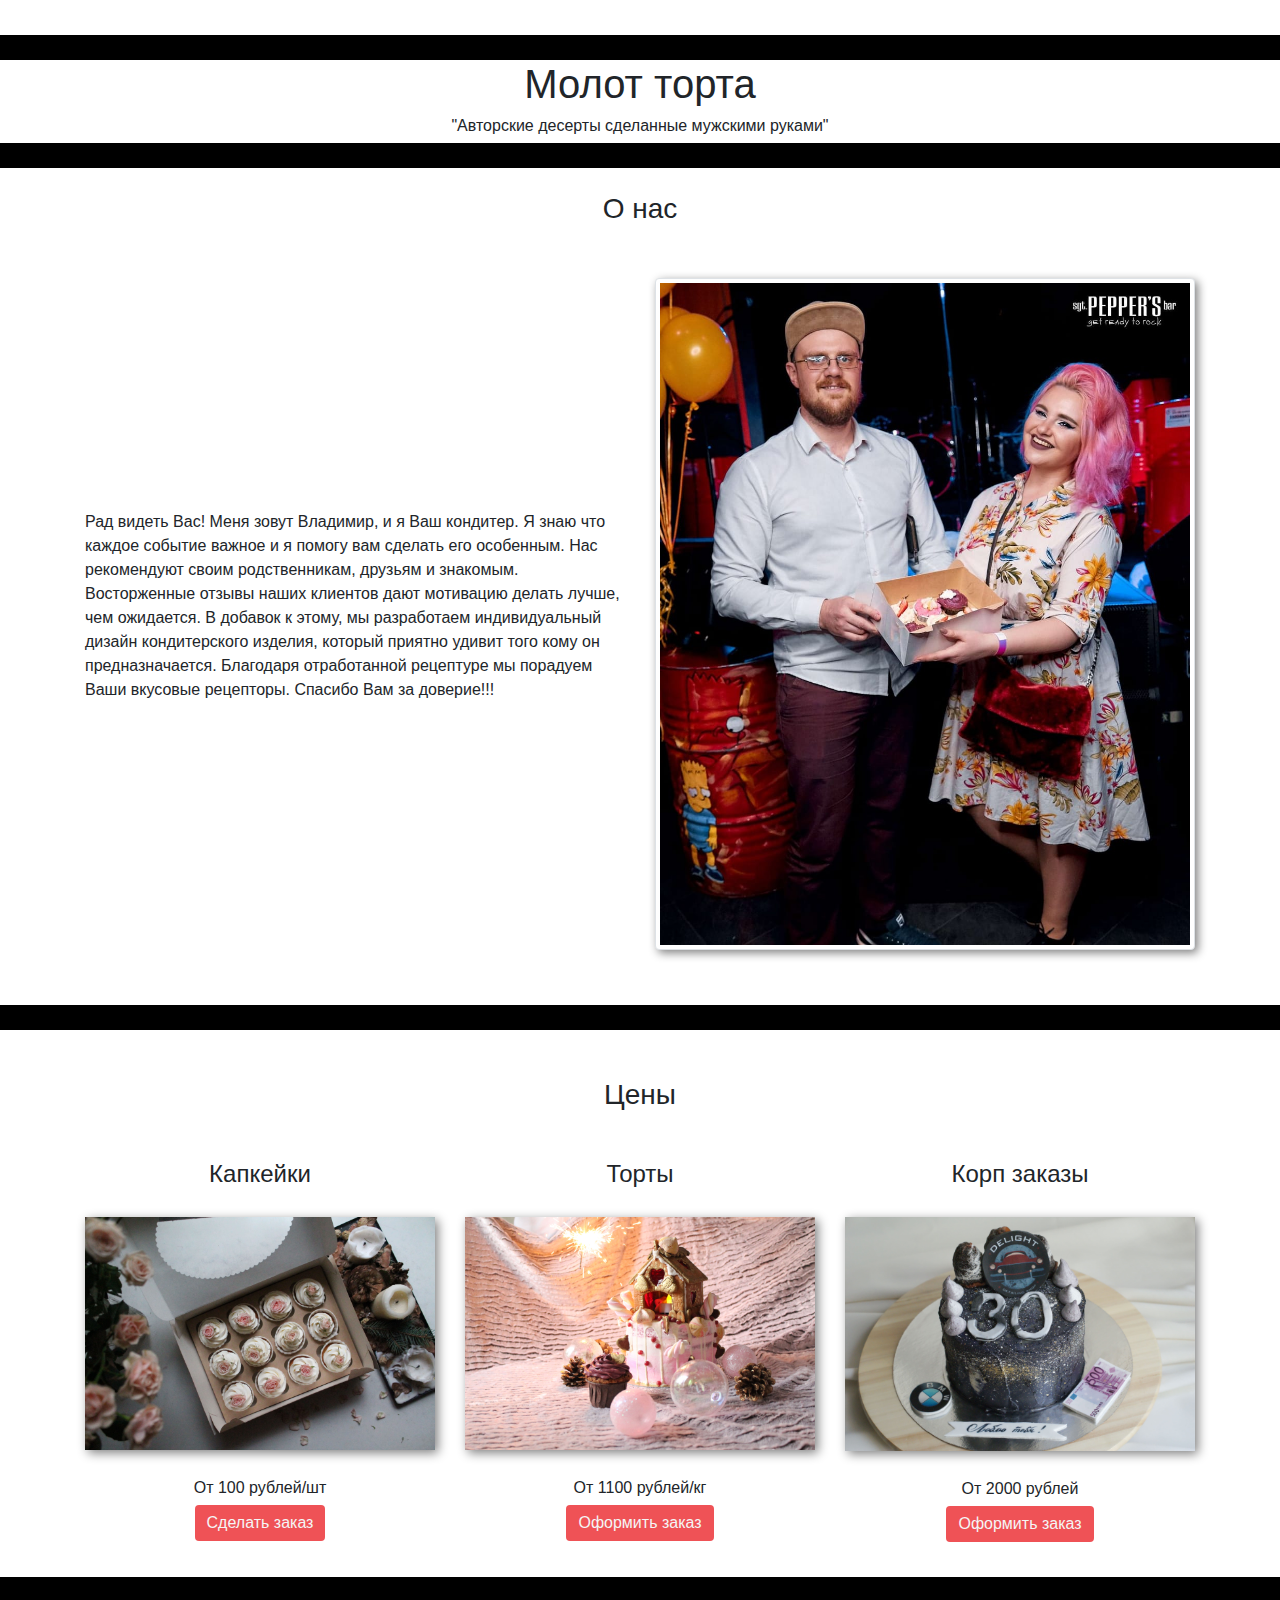
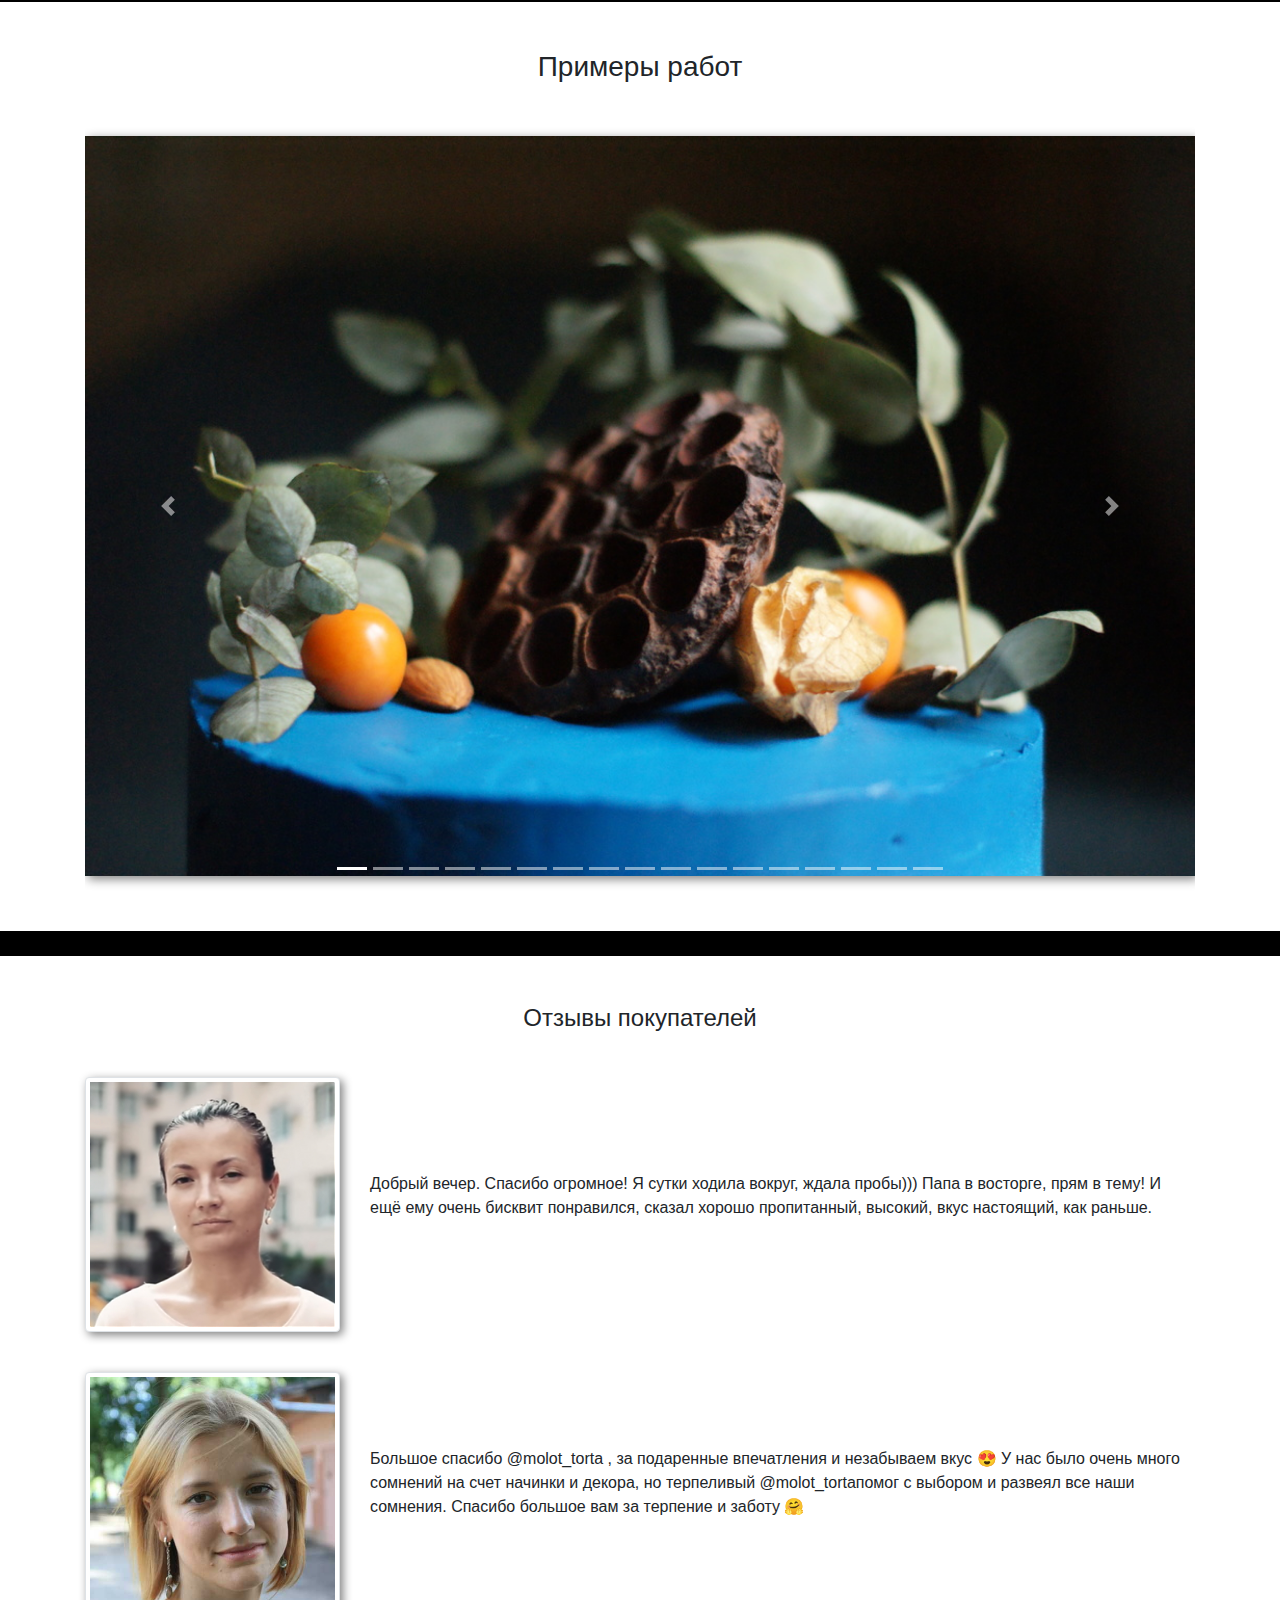
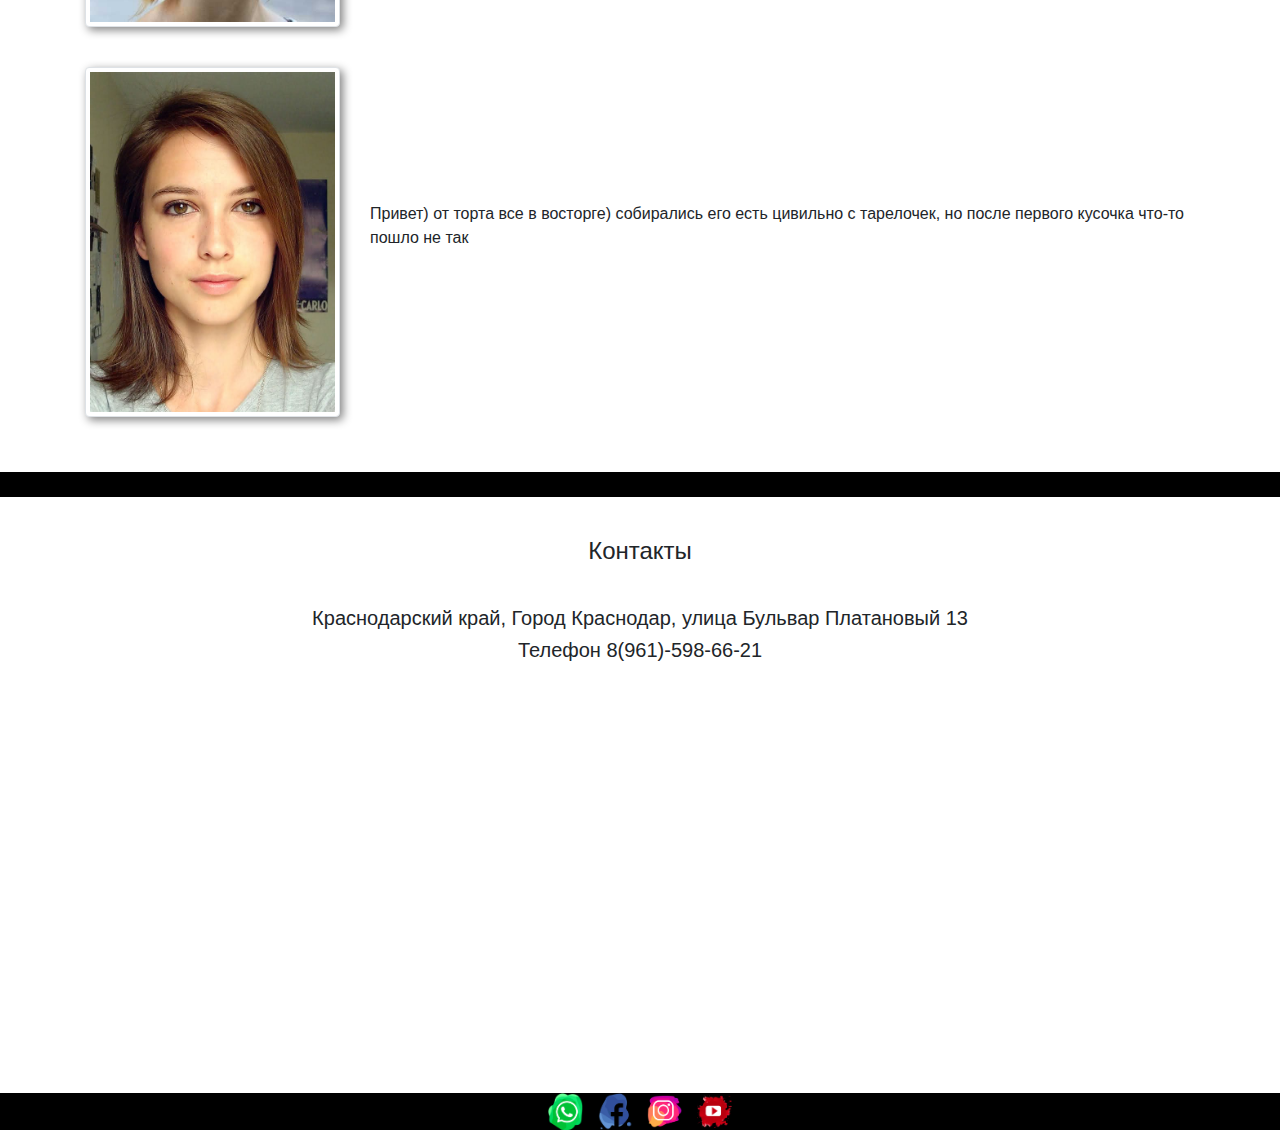
==== commit 4fc3ebfc: "added google analytics" ====
--- a/index.html
+++ b/index.html
@@ -8,8 +8,15 @@
   <script src="https://code.jquery.com/jquery-3.2.1.slim.min.js" integrity="sha384-KJ3o2DKtIkvYIK3UENzmM7KCkRr/rE9/Qpg6aAZGJwFDMVNA/GpGFF93hXpG5KkN" crossorigin="anonymous"></script>
   <script src="https://cdnjs.cloudflare.com/ajax/libs/popper.js/1.12.9/umd/popper.min.js" integrity="sha384-ApNbgh9B+Y1QKtv3Rn7W3mgPxhU9K/ScQsAP7hUibX39j7fakFPskvXusvfa0b4Q" crossorigin="anonymous"></script>
   <script src="https://maxcdn.bootstrapcdn.com/bootstrap/4.0.0/js/bootstrap.min.js" integrity="sha384-JZR6Spejh4U02d8jOt6vLEHfe/JQGiRRSQQxSfFWpi1MquVdAyjUar5+76PVCmYl" crossorigin="anonymous"></script>
-
   <title>Молот торта</title>
+  <!-- Global site tag (gtag.js) - Google Analytics -->
+  <script async src="https://www.googletagmanager.com/gtag/js?id=UA-118990174-1"></script>
+  <script>
+      window.dataLayer = window.dataLayer || [];
+      function gtag(){dataLayer.push(arguments);}
+      gtag('js', new Date());
+      gtag('config', 'UA-118990174-1');
+  </script>
 </head>
 <body>
 
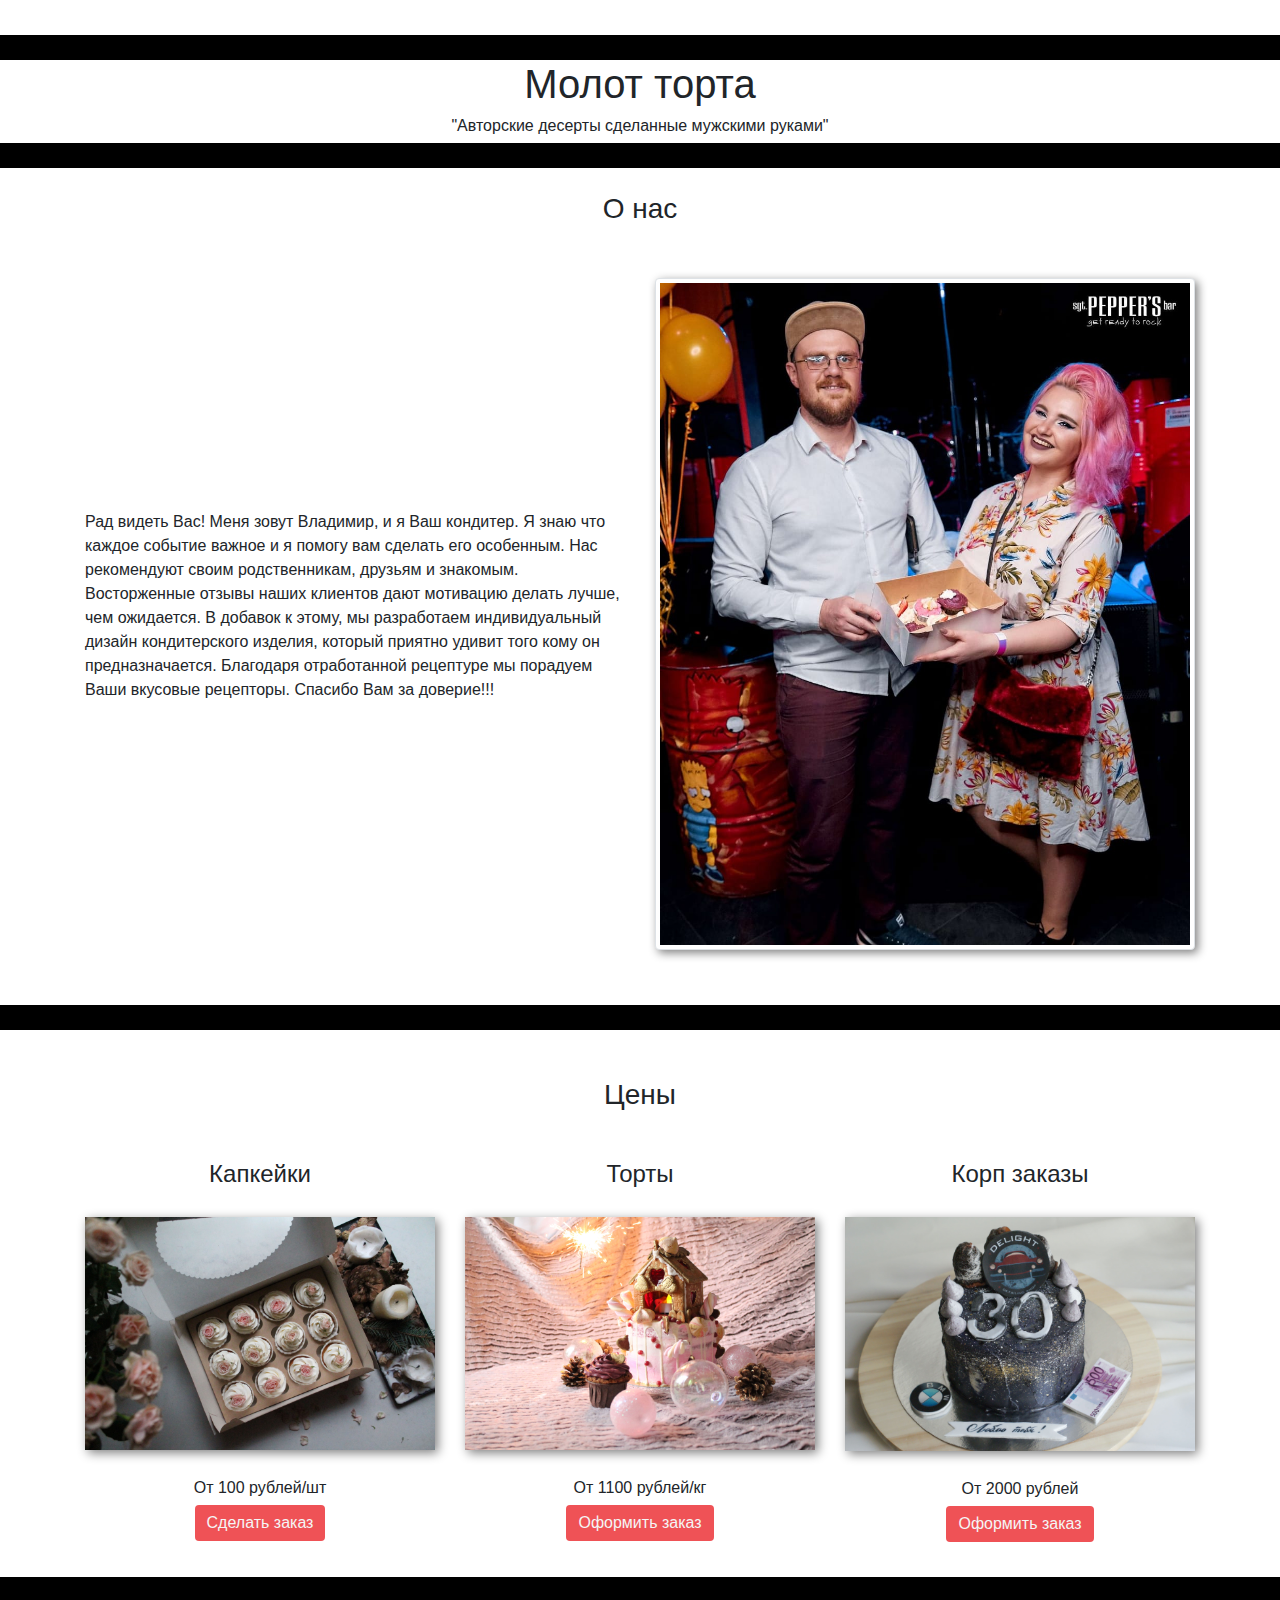
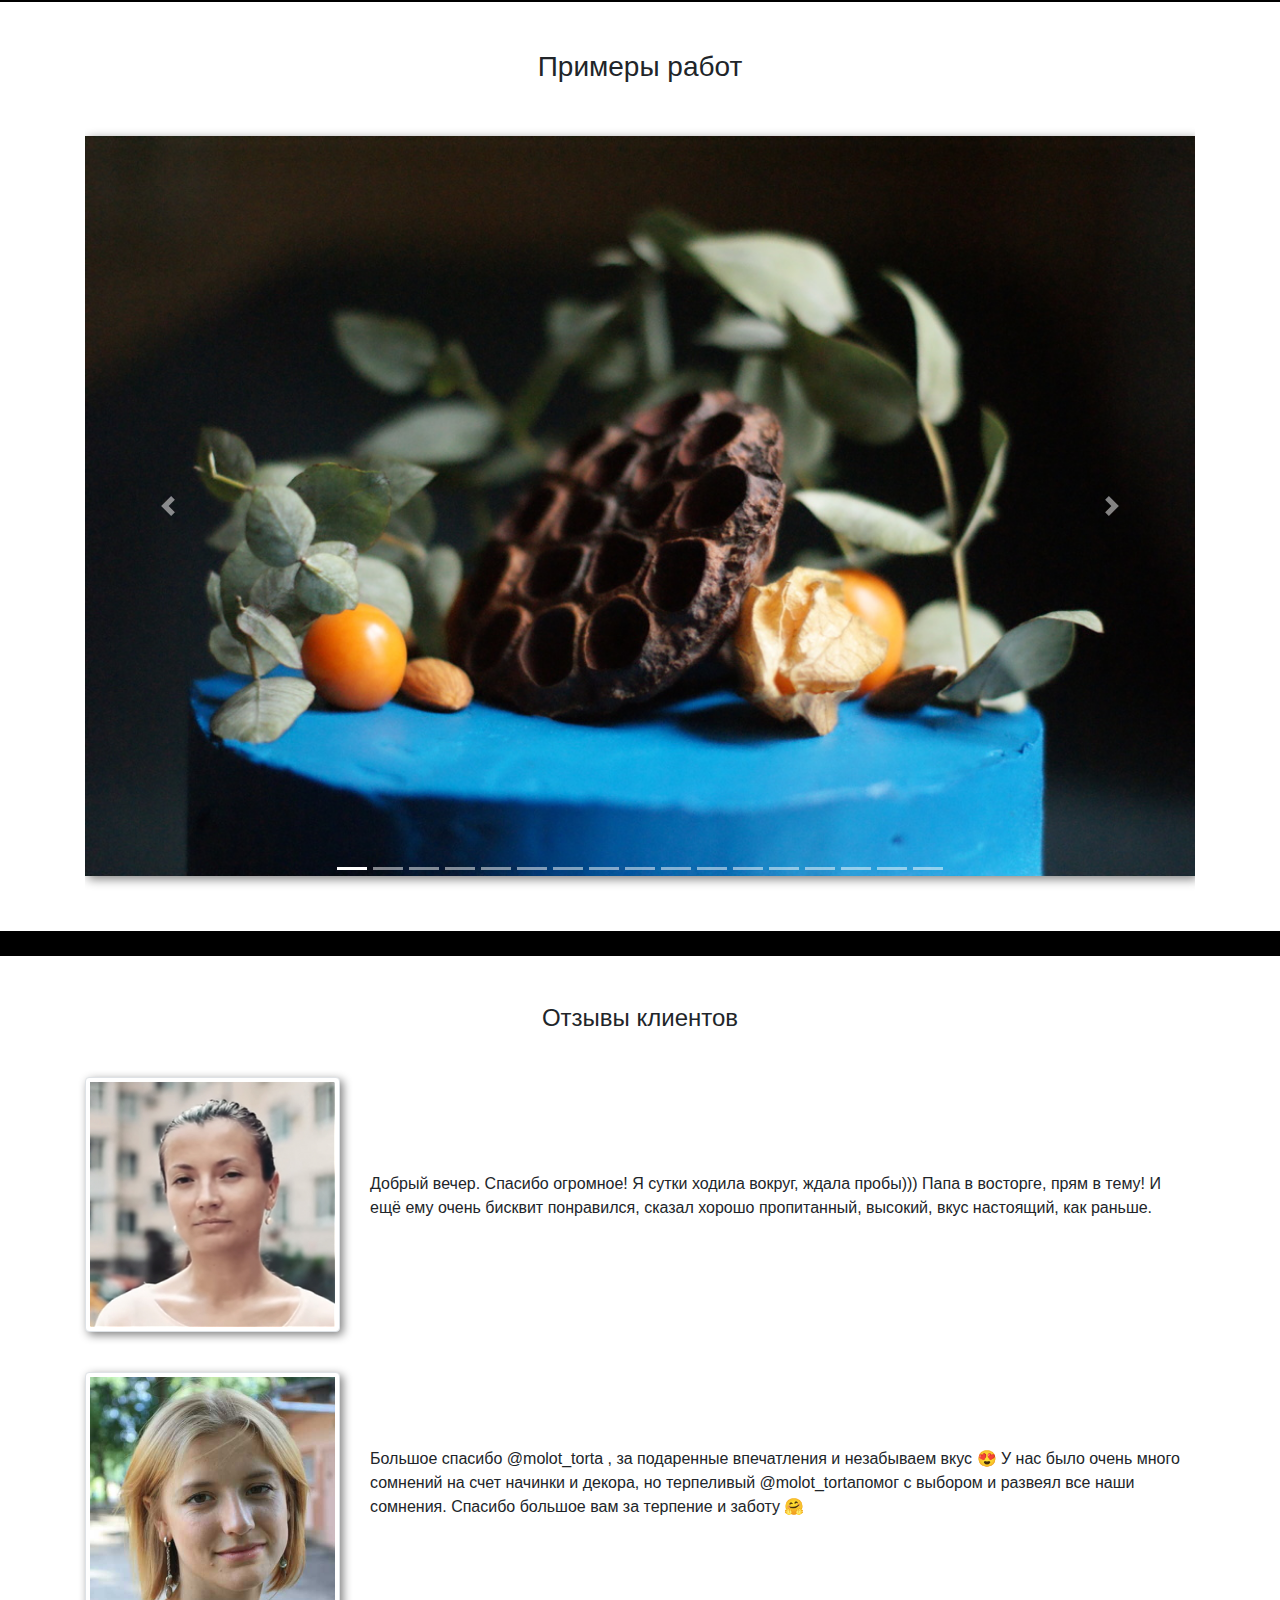
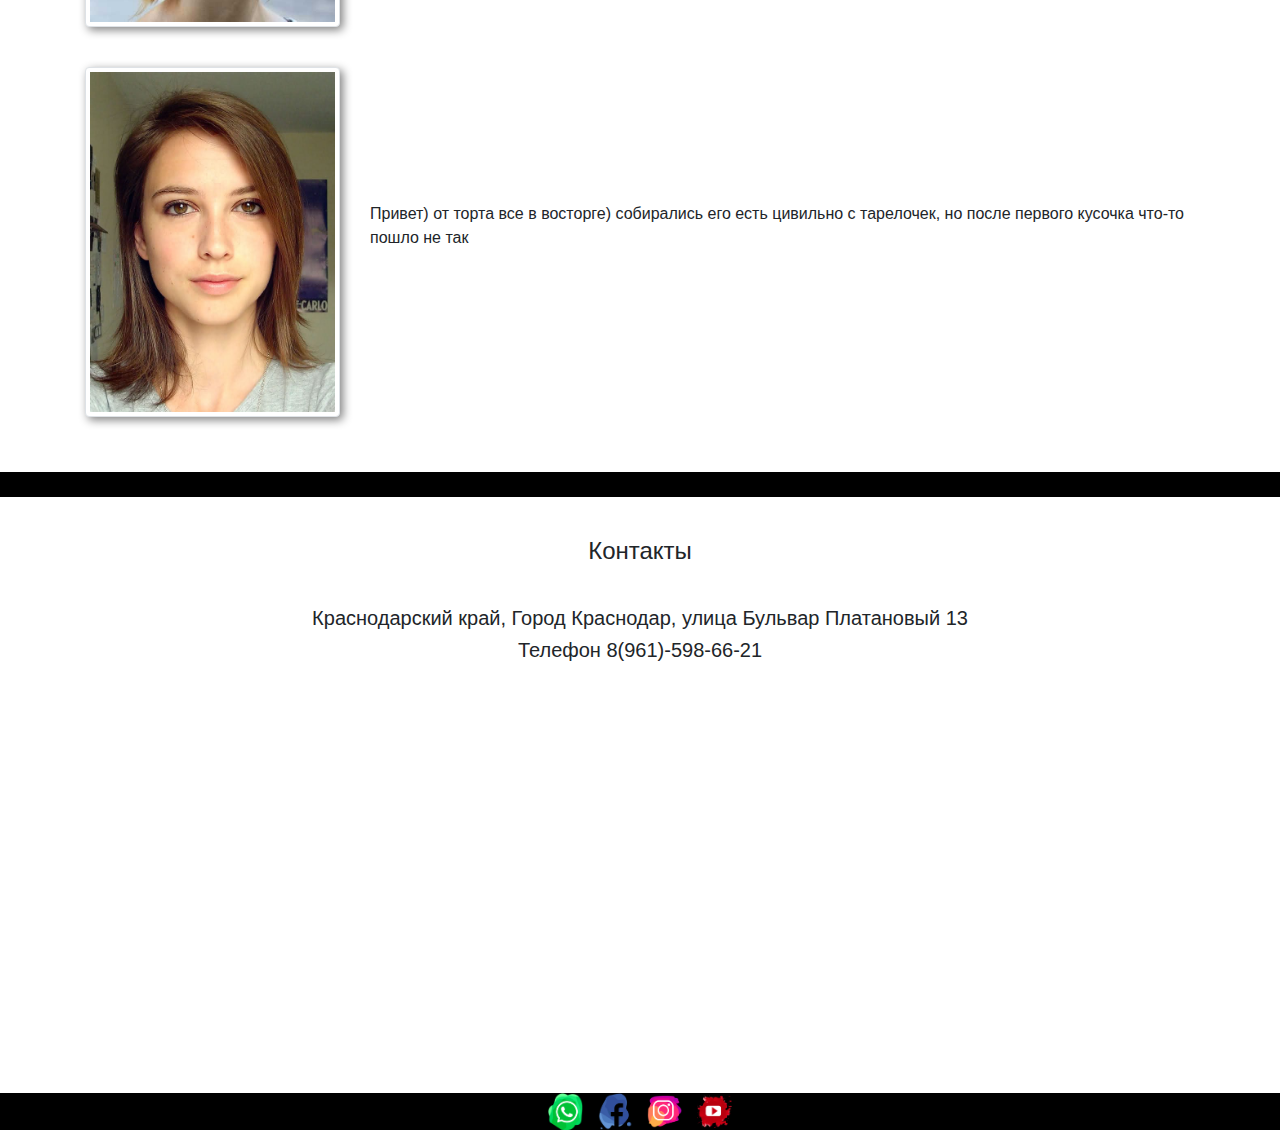
==== commit 6c6583c4: "added" ====
--- a/index.html
+++ b/index.html
@@ -2,6 +2,8 @@
 <html lang="en">
 <head>
   <meta charset="utf-8">
+  <meta name="description"
+        content="Изготовление тортов на заказ, ручная работа, пальчики оближешь, капкейки, корпоративные заказы, торт, торты">
   <meta name="viewport" content="width=device-width, initial-scale=1, shrink-to-fit=no">
   <link rel="stylesheet" href="https://maxcdn.bootstrapcdn.com/bootstrap/4.0.0/css/bootstrap.min.css" integrity="sha384-Gn5384xqQ1aoWXA+058RXPxPg6fy4IWvTNh0E263XmFcJlSAwiGgFAW/dAiS6JXm" crossorigin="anonymous">
   <link rel="stylesheet" href="css/style.css">
@@ -369,7 +371,7 @@
 <div class="line"></div> <!--Разрыв между блоками-->
 <!--Отзывы-->
 <div class="container" >
-  <h4 class="text-center mt-5 mb-4">Отзывы покупателей</h4>
+  <h4 class="text-center mt-5 mb-4">Отзывы клиентов</h4>
 
   <div class="row align-items-center">
     <div class="col-12 col-md-3">
